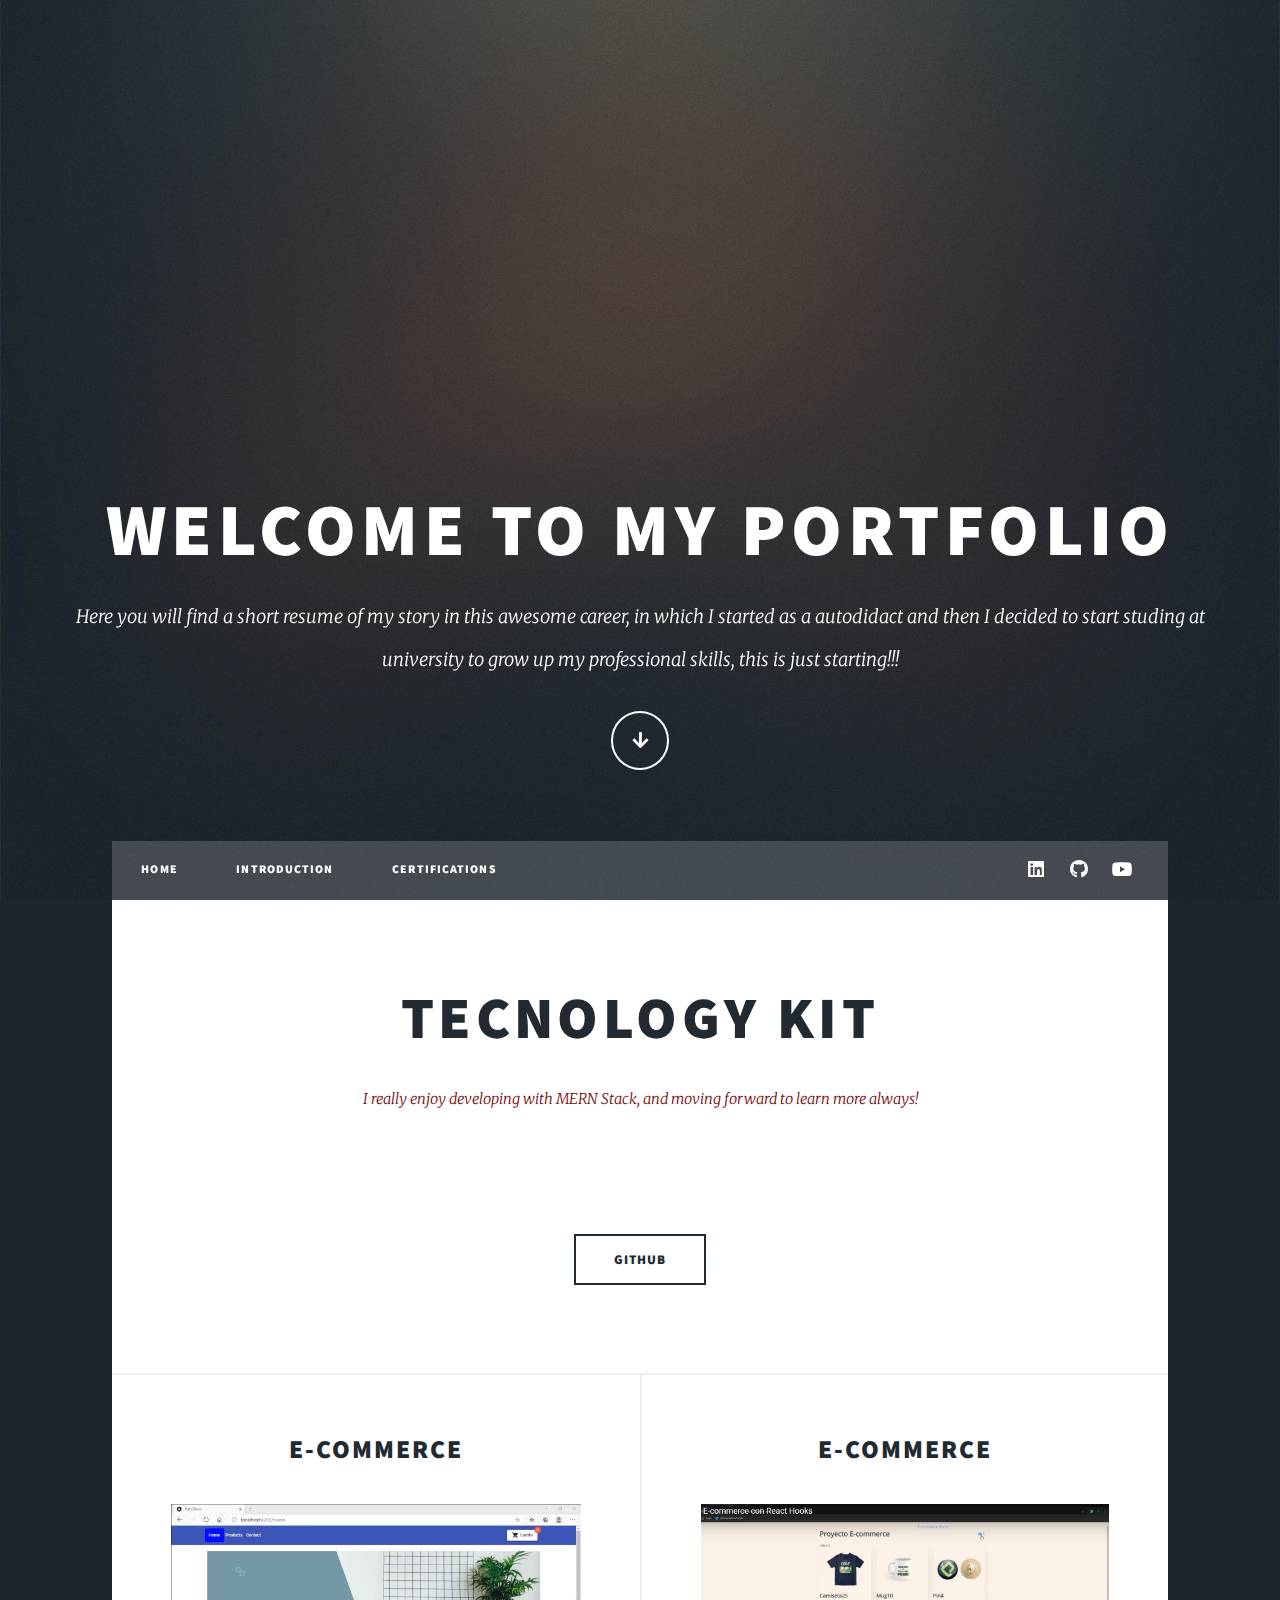
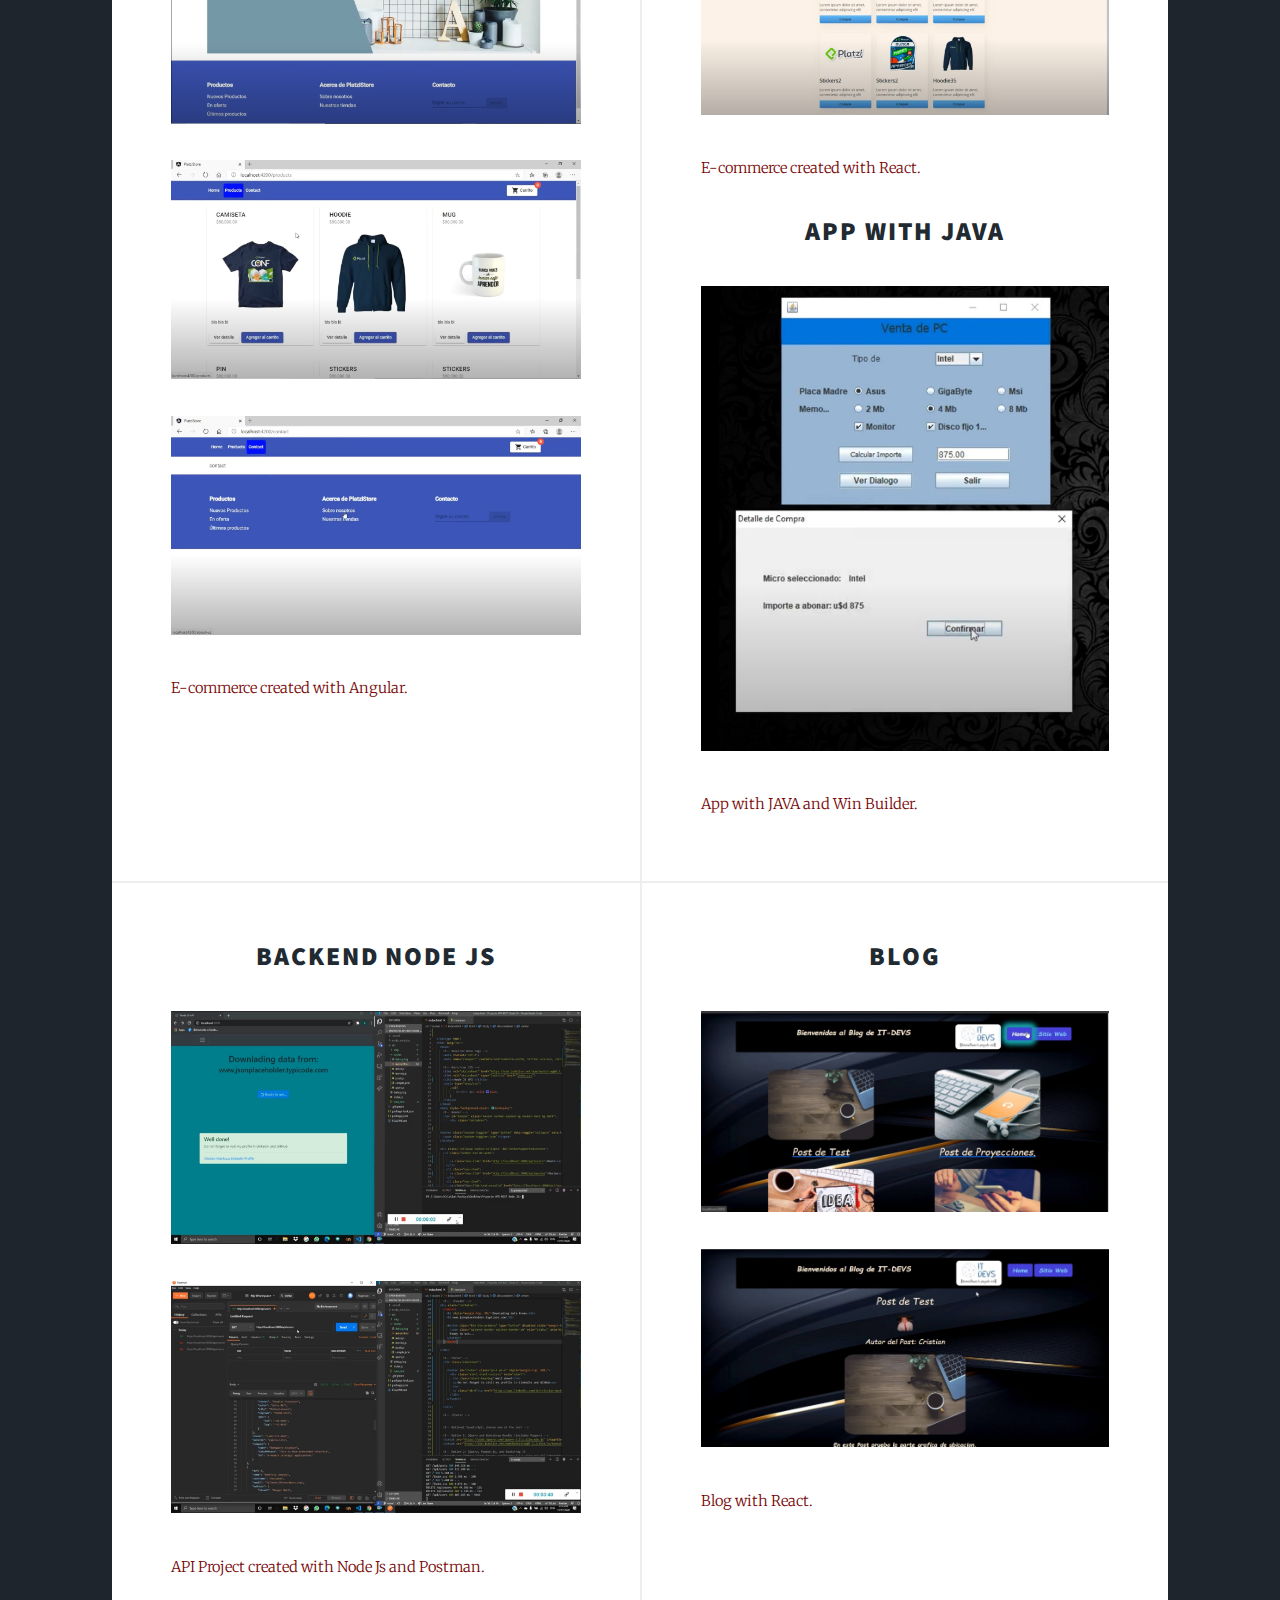
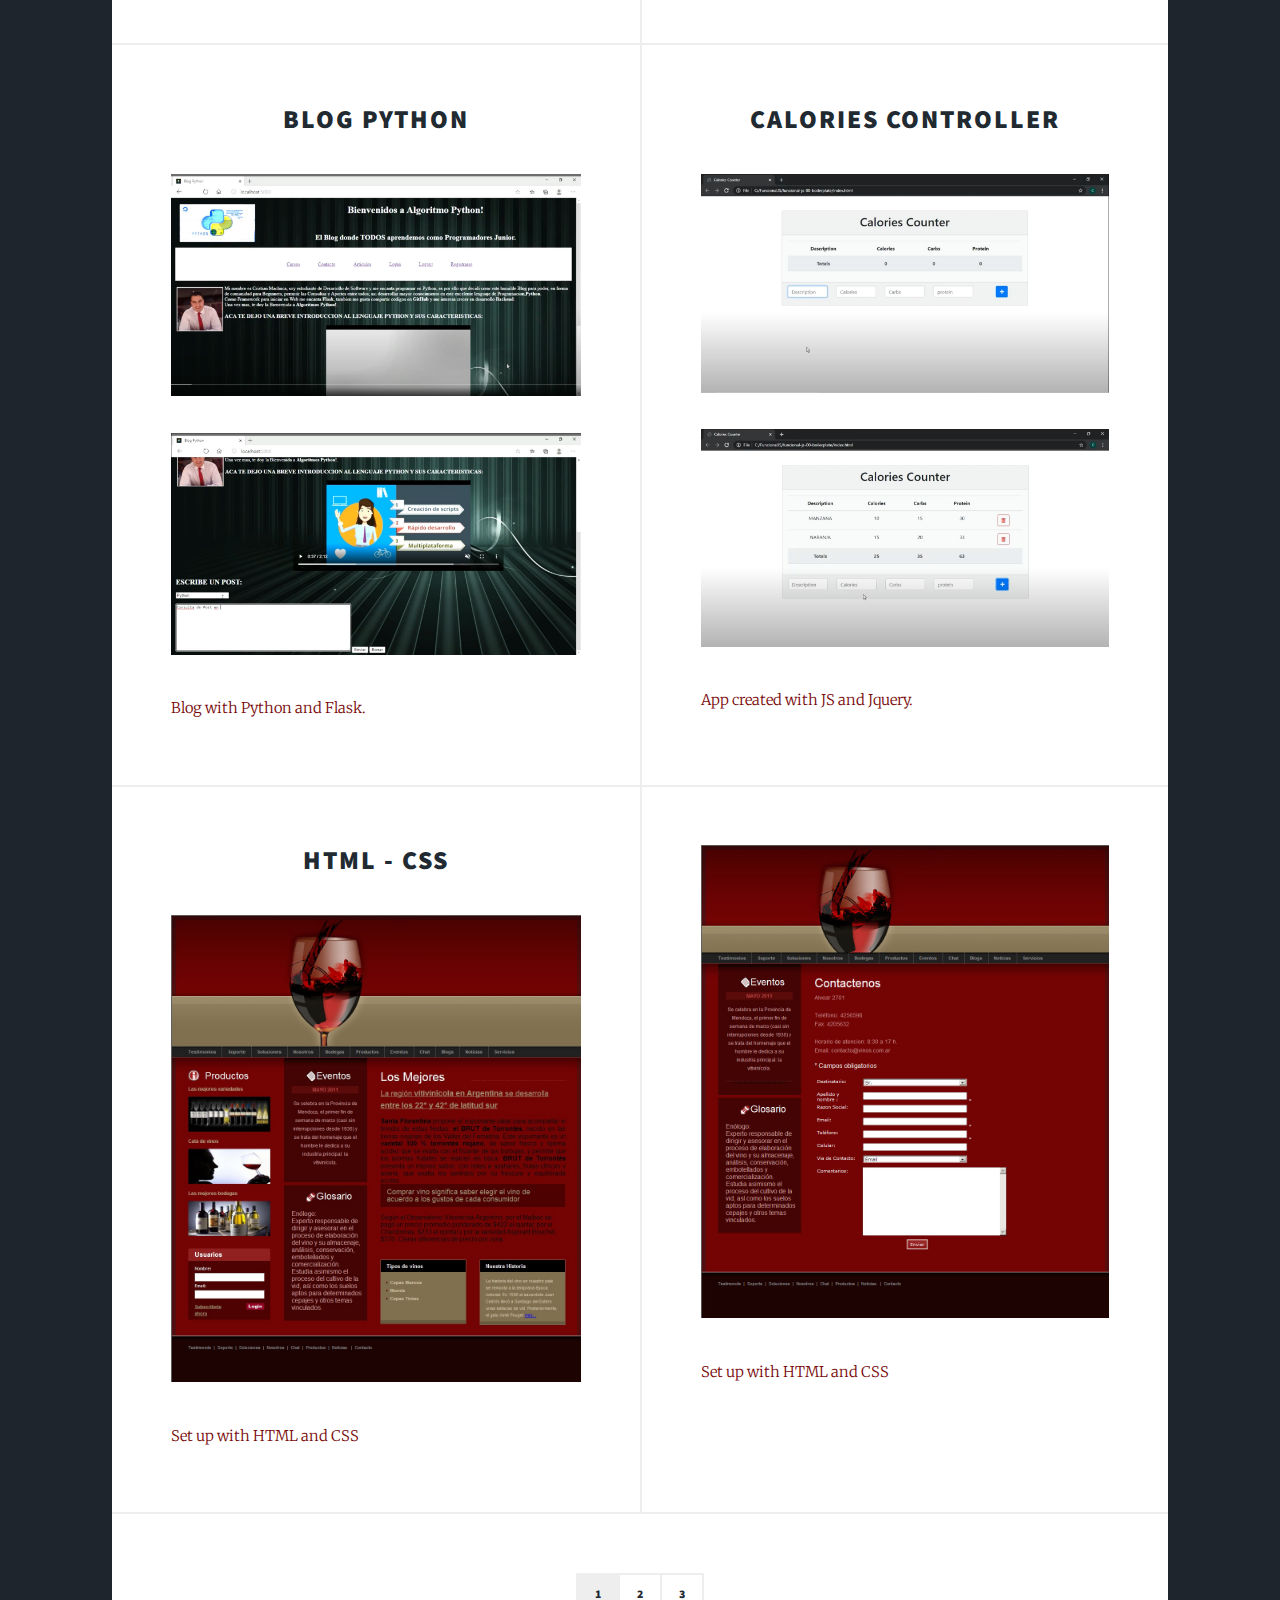
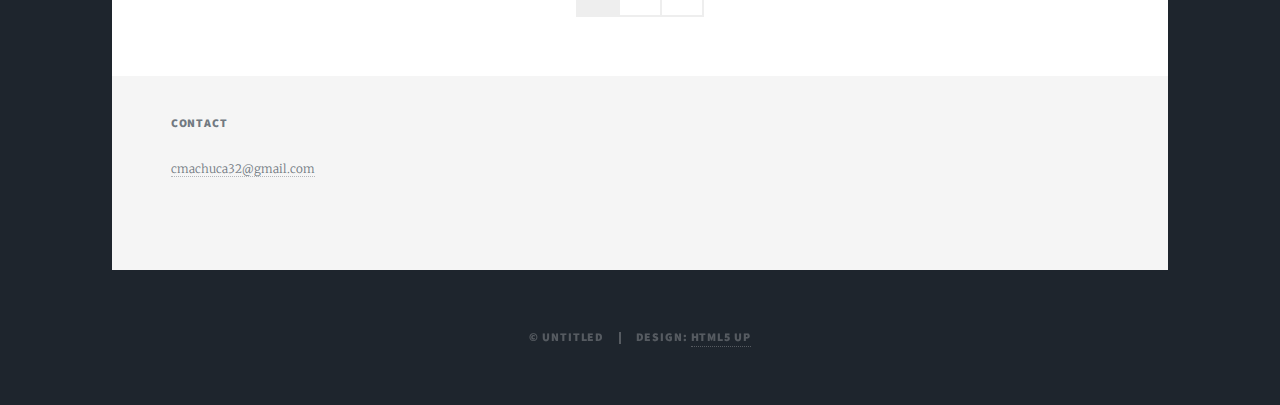
==== index.html @ 8113100e "Ready" ====
<!DOCTYPE HTML>
<!--
	Massively by HTML5 UP
	html5up.net | @ajlkn
	Free for personal and commercial use under the CCA 3.0 license (html5up.net/license)
-->
<html>
	<head>
		<title>Massively by HTML5 UP</title>
		<meta charset="utf-8" />
		<meta name="viewport" content="width=device-width, initial-scale=1, user-scalable=no" />
		<link rel="stylesheet" href="assets/css/main.css" />
		<noscript><link rel="stylesheet" href="assets/css/noscript.css" /></noscript>
	</head>
	<body class="is-preload">

		<!-- Wrapper -->
			<div id="wrapper" class="fade-in">

				<!-- Intro -->
					<div id="intro">
						<h1>Welcome to my Portfolio<br />
						</h1>
						<p>Here you will find a short resume of my story in this awesome career, in which I started as a autodidact and then I decided to start studing at university to grow 
							up my professional skills, this is just starting!!! </p>
						<ul class="actions">
							<li><a href="#header" class="button icon solid solo fa-arrow-down scrolly">Continue</a></li>
						</ul>
					</div>

				<!-- Header -->
					<header id="header">
						<a href="#footer" class="logo">Contact me</a>
					</header>

				<!-- Nav -->
					<nav id="nav">
						<ul class="links">
							<li><a href="index.html">Home</a></li>
							<li><a href="generic.html">Introduction</a></li>
							<li><a href="certifications.html">Certifications</a></li>
							
						</ul>
						<ul class="icons">
							<li><a href="https://www.linkedin.com/in/cristian-machuca-8883a01b2/" target='_blank' class="icon brands fa-linkedin"><span class="label">Linkedin</span></a></li>
							<li><a href="https://github.com/cristian1534" target='_blank' class="icon brands fa-github"><span class="label">GitHub</span></a></li>
							<li><a href="https://www.youtube.com/channel/UCVODmr43Nj3sr3tSqeVk3iA" target='_blank' class="icon brands fa-youtube"><span class="label">Youtube</span></a></li>
	
						</ul>
					</nav>

				<!-- Main -->
					<div id="main">

						<!-- Featured Post -->
							<article class="post featured">
								<header class="major">
									
									<h2><a href="https://www.syntonize.com/stack-tecnologico-mas-popular/" target='_blank'>Tecnology kit</a><br />
									</a></h2>
									<p>I really enjoy developing with MERN Stack, and moving forward to 
										learn more always!
									</p>
								</header>
								<a href="#" class="image main"><img src="https://camo.githubusercontent.com/35bd2b6da3448a15428b635308274f71482d4a7a4f95c8ca4696eae62cf800ce/68747470733a2f2f692e696d6775722e636f6d2f573974747a47452e706e67" alt="" /></a>
								<ul class="actions special">
									<li><a href="https://github.com/cristian1534" target='_blank' class="button large">GitHub</a></li>
								</ul>
							</article>

						<!-- Posts -->
							<section class="posts">
								<article>
									<header>
									
										<h2><a href="#">E-commerce<br />
										</a></h2>
									</header>
									<a href="#" class="image fit"><img src="images/ecommerce1.jpg" alt="" /></a>
									<a href="#" class="image fit"><img src="images/ecommerce2.jpg" alt="" /></a>
									<a href="#" class="image fit"><img src="images/ecommerce3.jpg" alt="" /></a>
									<p>E-commerce created with Angular.</p>
									
								</article>
								<article>
									<header>
										
										<h2><a href="#">E-commerce<br />
										</a></h2>
									</header>
									<a href="#" class="image fit"><img src="images/react.jpg" alt="" /></a>
									<p>E-commerce created with React.</p>
									
									<header>
										
										<h2><a href="#">App with JAVA<br />
										</a></h2>
									</header>
									<a href="#" class="image fit"><img src="images/ventaPc.jpg" alt="" /></a>
									<p>App with JAVA and Win Builder.</p>
									
								</article>
								
								
							</section>
							<section class="posts"> 
								<article>
									<header>
										
										<h2><a href="#">Backend Node JS<br />
										</a></h2>
									</header>
									<a href="#" class="image fit"><img src="images/api1.jpg" alt="" /></a>
									<a href="#" class="image fit"><img src="images/api2.jpg" alt="" /></a>
									<p>API Project created with Node Js and Postman.</p>
									
								</article>

								<article>
									<header>
										
										<h2><a href="#">Blog<br />
										</a></h2>
									</header>
									<a href="#" class="image fit"><img src="images/BlogIT.jpg" alt="" /></a>
									<a href="#" class="image fit"><img src="images/BlogIT2.jpg" alt="" /></a>
									<p>Blog with React.</p>
									
								</article>

							</section>
							<section class="posts">

								<article>
									<header>
										
										<h2><a href="#">Blog Python<br />
										</a></h2>
									</header>
									<a href="#" class="image fit"><img src="images/python1.jpg" alt="" /></a>
									<a href="#" class="image fit"><img src="images/python6.jpg" alt="" /></a>
									<p>Blog with Python and Flask.</p>
									
								</article>
								<article>
									<header>
										
										<h2><a href="#">Calories controller<br />
										</a></h2>
									</header>
									<a href="#" class="image fit"><img src="images/counter.jpg" alt="" /></a>
									<a href="#" class="image fit"><img src="images/counter2.jpg" alt="" /></a>
									<p>App created with JS and Jquery.</p>
									
								</article>


							</section>
							<section class="posts">
								<article>
									<header>
										
										<h2><a href="#">HTML - CSS<br />
										</a></h2>
									</header>
									<a href="#" class="image fit"><img src="images/index.jpg" alt="" /></a>
									<p>Set up with HTML and CSS</p>
									
								</article>
								<article>
									<a href="#" class="image fit"><img src="images/contact.jpg" alt="" /></a>
									<p>Set up with HTML and CSS</p>
								</article>


							</section>

						<!-- Footer -->
							<footer>
								<div class="pagination">
									<!--<a href="#" class="previous">Prev</a>-->
									<a href="index.html" class="page active">1</a>
									<a href="generic.html" class="page">2</a>
									<a href="certifications.html" class="page">3</a>								
								</div>
							</footer>

					</div>

				<!-- Footer -->
					<footer id="footer">
						
						<section class="split contact">
							<section class="alt">
								
							<section>
								<h3>Contact</h3>
								<p><a href="mailto:cmachuca@gmail.com">cmachuca32@gmail.com</a></p>
							</section>
						</section>
					</footer>

				<!-- Copyright -->
					<div id="copyright">
						<ul><li>&copy; Untitled</li><li>Design: <a href="https://html5up.net">HTML5 UP</a></li></ul>
					</div>

			</div>

		<!-- Scripts -->
			<script src="assets/js/jquery.min.js"></script>
			<script src="assets/js/jquery.scrollex.min.js"></script>
			<script src="assets/js/jquery.scrolly.min.js"></script>
			<script src="assets/js/browser.min.js"></script>
			<script src="assets/js/breakpoints.min.js"></script>
			<script src="assets/js/util.js"></script>
			<script src="assets/js/main.js"></script>

	</body>
</html>
---- assets/css/main.css ----
@import url(fontawesome-all.min.css);
@import url("https://fonts.googleapis.com/css?family=Merriweather:300,700,300italic,700italic|Source+Sans+Pro:900");

/*
	Massively by HTML5 UP
	html5up.net | @ajlkn
	Free for personal and commercial use under the CCA 3.0 license (html5up.net/license)
*/

html, body, div, span, applet, object,
iframe, h1, h2, h3, h4, h5, h6, p, blockquote,
pre, a, abbr, acronym, address, big, cite,
code, del, dfn, em, img, ins, kbd, q, s, samp,
small, strike, strong, sub, sup, tt, var, b,
u, i, center, dl, dt, dd, ol, ul, li, fieldset,
form, label, legend, table, caption, tbody,
tfoot, thead, tr, th, td, article, aside,
canvas, details, embed, figure, figcaption,
footer, header, hgroup, menu, nav, output, ruby,
section, summary, time, mark, audio, video {
	margin: 0;
	padding: 0;
	border: 0;
	font-size: 100%;
	font: inherit;
	vertical-align: baseline;}

article, aside, details, figcaption, figure,
footer, header, hgroup, menu, nav, section {
	display: block;}

body {
	line-height: 1;
}

ol, ul {
	list-style: none;
}

blockquote, q {
	quotes: none;
}

	blockquote:before, blockquote:after, q:before, q:after {
		content: '';
		content: none;
	}

table {
	border-collapse: collapse;
	border-spacing: 0;
}

body {
	-webkit-text-size-adjust: none;
}

mark {
	background-color: transparent;
	color: inherit;
}

input::-moz-focus-inner {
	border: 0;
	padding: 0;
}

input, select, textarea {
	-moz-appearance: none;
	-webkit-appearance: none;
	-ms-appearance: none;
	appearance: none;
}

/* Basic */

	@-ms-viewport {
		width: device-width;
	}

	body {
		-ms-overflow-style: scrollbar;
	}

	@media screen and (max-width: 480px) {

		html, body {
			min-width: 320px;
		}

	}

	html {
		box-sizing: border-box;
	}

	*, *:before, *:after {
		box-sizing: inherit;
	}

	body {
		background-color: #1e252d;
	}

		body.is-preload *, body.is-preload *:before, body.is-preload *:after {
			-moz-animation: none !important;
			-webkit-animation: none !important;
			-ms-animation: none !important;
			animation: none !important;
			-moz-transition: none !important;
			-webkit-transition: none !important;
			-ms-transition: none !important;
			transition: none !important;
		}

/* Type */

	html {
		font-size: 16pt;
	}

		@media screen and (max-width: 1680px) {

			html {
				font-size: 12pt;
			}

		}

		@media screen and (max-width: 1280px) {

			html {
				font-size: 11pt;
			}

		}

		@media screen and (max-width: 360px) {

			html {
				font-size: 10pt;
			}

		}

	body {
		color: #770707;
	}

	body, input, select, textarea {
		font-family: "Merriweather", Georgia, serif;
		font-weight: 300;
		font-size: 1rem;
		line-height: 2.375;
	}

	a {
		-moz-transition: color 0.2s ease-in-out, background-color 0.2s ease-in-out, border-color 0.2s ease-in-out, box-shadow 0.2s ease-in-out;
		-webkit-transition: color 0.2s ease-in-out, background-color 0.2s ease-in-out, border-color 0.2s ease-in-out, box-shadow 0.2s ease-in-out;
		-ms-transition: color 0.2s ease-in-out, background-color 0.2s ease-in-out, border-color 0.2s ease-in-out, box-shadow 0.2s ease-in-out;
		transition: color 0.2s ease-in-out, background-color 0.2s ease-in-out, border-color 0.2s ease-in-out, box-shadow 0.2s ease-in-out;
		border-bottom: dotted 1px;
		text-decoration: none;
	}

		a:hover {
			border-bottom-color: transparent;
		}

	strong, b {
		font-weight: 600;
	}

	em, i {
		font-style: italic;
	}

	p {
		text-align: justify;
		margin: 0 0 2rem 0;
	}

	h1, h2, h3, h4, h5, h6 {
		font-family: "Source Sans Pro", Helvetica, sans-serif;
		font-weight: 900;
		line-height: 1.5;
		letter-spacing: 0.075em;
		text-transform: uppercase;
		margin: 0 0 1rem 0;
	}

		h1 a, h2 a, h3 a, h4 a, h5 a, h6 a {
			border-bottom: 0;
			color: inherit;
			text-decoration: none;
		}

	h1 {
		font-size: 4rem;
		line-height: 1.1;
		margin: 0 0 2rem 0;
	}

	h2 {
		font-size: 1.75rem;
		line-height: 1.3;
		margin: 0 0 1.5rem 0;
	}

	h3 {
		font-size: 1.25rem;
		margin: 0 0 1.5rem 0;
	}

	h4 {
		font-size: 1rem;
	}

	h5 {
		font-size: 0.9rem;
	}

	h6 {
		font-size: 0.8rem;
	}

	sub {
		font-size: 0.8rem;
		position: relative;
		top: 0.5rem;
	}

	sup {
		font-size: 0.8rem;
		position: relative;
		top: -0.5rem;
	}

	blockquote {
		border-left: solid 4px;
		font-style: italic;
		margin: 0 0 2rem 0;
		padding: 0.5rem 0 0.5rem 2rem;
	}

	code {
		border: solid 2px;
		font-family: "Courier New", monospace;
		font-size: 0.9rem;
		margin: 0 0.25rem;
		padding: 0.25rem 0.65rem;
	}

	pre {
		-webkit-overflow-scrolling: touch;
		font-family: "Courier New", monospace;
		font-size: 0.9rem;
		margin: 0 0 2rem 0;
	}

		pre code {
			display: block;
			line-height: 1.75;
			padding: 1rem 1.5rem;
			overflow-x: auto;
		}

	hr {
		border: 0;
		border-bottom: solid 2px;
		margin: 3rem 0;
	}

		hr.major {
			margin: 5rem 0;
		}

	.align-left {
		text-align: left;
	}

	.align-center {
		text-align: center;
	}

	.align-right {
		text-align: right;
	}

	input, select, textarea {
		color: #212931;
	}

	a {
		color: #212931;
		border-bottom-color: rgba(33, 41, 49, 0.5);
	}

		a:hover {
			border-bottom-color: transparent;
			color: #18bfef !important;
		}

	strong, b {
		color: #212931;
	}

	h1, h2, h3, h4, h5, h6 {
		color: #212931;
	}

	blockquote {
		border-left-color: #eeeeee;
	}

	code {
		background: rgba(220, 220, 220, 0.25);
		border-color: #eeeeee;
	}

	hr {
		border-bottom-color: #eeeeee;
	}

/* Row */

	.row {
		display: flex;
		flex-wrap: wrap;
		box-sizing: border-box;
		align-items: stretch;
	}

		.row > * {
			box-sizing: border-box;
		}

		.row.gtr-uniform > * > :last-child {
			margin-bottom: 0;
		}

		.row.aln-left {
			justify-content: flex-start;
		}

		.row.aln-center {
			justify-content: center;
		}

		.row.aln-right {
			justify-content: flex-end;
		}

		.row.aln-top {
			align-items: flex-start;
		}

		.row.aln-middle {
			align-items: center;
		}

		.row.aln-bottom {
			align-items: flex-end;
		}

		.row > .imp {
			order: -1;
		}

		.row > .col-1 {
			width: 8.33333%;
		}

		.row > .off-1 {
			margin-left: 8.33333%;
		}

		.row > .col-2 {
			width: 16.66667%;
		}

		.row > .off-2 {
			margin-left: 16.66667%;
		}

		.row > .col-3 {
			width: 25%;
		}

		.row > .off-3 {
			margin-left: 25%;
		}

		.row > .col-4 {
			width: 33.33333%;
		}

		.row > .off-4 {
			margin-left: 33.33333%;
		}

		.row > .col-5 {
			width: 41.66667%;
		}

		.row > .off-5 {
			margin-left: 41.66667%;
		}

		.row > .col-6 {
			width: 50%;
		}

		.row > .off-6 {
			margin-left: 50%;
		}

		.row > .col-7 {
			width: 58.33333%;
		}

		.row > .off-7 {
			margin-left: 58.33333%;
		}

		.row > .col-8 {
			width: 66.66667%;
		}

		.row > .off-8 {
			margin-left: 66.66667%;
		}

		.row > .col-9 {
			width: 75%;
		}

		.row > .off-9 {
			margin-left: 75%;
		}

		.row > .col-10 {
			width: 83.33333%;
		}

		.row > .off-10 {
			margin-left: 83.33333%;
		}

		.row > .col-11 {
			width: 91.66667%;
		}

		.row > .off-11 {
			margin-left: 91.66667%;
		}

		.row > .col-12 {
			width: 100%;
		}

		.row > .off-12 {
			margin-left: 100%;
		}

		.row.gtr-0 {
			margin-top: 0;
			margin-left: 0rem;
		}

			.row.gtr-0 > * {
				padding: 0 0 0 0rem;
			}

			.row.gtr-0.gtr-uniform {
				margin-top: 0rem;
			}

				.row.gtr-0.gtr-uniform > * {
					padding-top: 0rem;
				}

		.row.gtr-25 {
			margin-top: 0;
			margin-left: -0.375rem;
		}

			.row.gtr-25 > * {
				padding: 0 0 0 0.375rem;
			}

			.row.gtr-25.gtr-uniform {
				margin-top: -0.375rem;
			}

				.row.gtr-25.gtr-uniform > * {
					padding-top: 0.375rem;
				}

		.row.gtr-50 {
			margin-top: 0;
			margin-left: -0.75rem;
		}

			.row.gtr-50 > * {
				padding: 0 0 0 0.75rem;
			}

			.row.gtr-50.gtr-uniform {
				margin-top: -0.75rem;
			}

				.row.gtr-50.gtr-uniform > * {
					padding-top: 0.75rem;
				}

		.row {
			margin-top: 0;
			margin-left: -1.5rem;
		}

			.row > * {
				padding: 0 0 0 1.5rem;
			}

			.row.gtr-uniform {
				margin-top: -1.5rem;
			}

				.row.gtr-uniform > * {
					padding-top: 1.5rem;
				}

		.row.gtr-150 {
			margin-top: 0;
			margin-left: -2.25rem;
		}

			.row.gtr-150 > * {
				padding: 0 0 0 2.25rem;
			}

			.row.gtr-150.gtr-uniform {
				margin-top: -2.25rem;
			}

				.row.gtr-150.gtr-uniform > * {
					padding-top: 2.25rem;
				}

		.row.gtr-200 {
			margin-top: 0;
			margin-left: -3rem;
		}

			.row.gtr-200 > * {
				padding: 0 0 0 3rem;
			}

			.row.gtr-200.gtr-uniform {
				margin-top: -3rem;
			}

				.row.gtr-200.gtr-uniform > * {
					padding-top: 3rem;
				}

		@media screen and (max-width: 1680px) {

			.row {
				display: flex;
				flex-wrap: wrap;
				box-sizing: border-box;
				align-items: stretch;
			}

				.row > * {
					box-sizing: border-box;
				}

				.row.gtr-uniform > * > :last-child {
					margin-bottom: 0;
				}

				.row.aln-left {
					justify-content: flex-start;
				}

				.row.aln-center {
					justify-content: center;
				}

				.row.aln-right {
					justify-content: flex-end;
				}

				.row.aln-top {
					align-items: flex-start;
				}

				.row.aln-middle {
					align-items: center;
				}

				.row.aln-bottom {
					align-items: flex-end;
				}

				.row > .imp-xlarge {
					order: -1;
				}

				.row > .col-1-xlarge {
					width: 8.33333%;
				}

				.row > .off-1-xlarge {
					margin-left: 8.33333%;
				}

				.row > .col-2-xlarge {
					width: 16.66667%;
				}

				.row > .off-2-xlarge {
					margin-left: 16.66667%;
				}

				.row > .col-3-xlarge {
					width: 25%;
				}

				.row > .off-3-xlarge {
					margin-left: 25%;
				}

				.row > .col-4-xlarge {
					width: 33.33333%;
				}

				.row > .off-4-xlarge {
					margin-left: 33.33333%;
				}

				.row > .col-5-xlarge {
					width: 41.66667%;
				}

				.row > .off-5-xlarge {
					margin-left: 41.66667%;
				}

				.row > .col-6-xlarge {
					width: 50%;
				}

				.row > .off-6-xlarge {
					margin-left: 50%;
				}

				.row > .col-7-xlarge {
					width: 58.33333%;
				}

				.row > .off-7-xlarge {
					margin-left: 58.33333%;
				}

				.row > .col-8-xlarge {
					width: 66.66667%;
				}

				.row > .off-8-xlarge {
					margin-left: 66.66667%;
				}

				.row > .col-9-xlarge {
					width: 75%;
				}

				.row > .off-9-xlarge {
					margin-left: 75%;
				}

				.row > .col-10-xlarge {
					width: 83.33333%;
				}

				.row > .off-10-xlarge {
					margin-left: 83.33333%;
				}

				.row > .col-11-xlarge {
					width: 91.66667%;
				}

				.row > .off-11-xlarge {
					margin-left: 91.66667%;
				}

				.row > .col-12-xlarge {
					width: 100%;
				}

				.row > .off-12-xlarge {
					margin-left: 100%;
				}

				.row.gtr-0 {
					margin-top: 0;
					margin-left: 0rem;
				}

					.row.gtr-0 > * {
						padding: 0 0 0 0rem;
					}

					.row.gtr-0.gtr-uniform {
						margin-top: 0rem;
					}

						.row.gtr-0.gtr-uniform > * {
							padding-top: 0rem;
						}

				.row.gtr-25 {
					margin-top: 0;
					margin-left: -0.375rem;
				}

					.row.gtr-25 > * {
						padding: 0 0 0 0.375rem;
					}

					.row.gtr-25.gtr-uniform {
						margin-top: -0.375rem;
					}

						.row.gtr-25.gtr-uniform > * {
							padding-top: 0.375rem;
						}

				.row.gtr-50 {
					margin-top: 0;
					margin-left: -0.75rem;
				}

					.row.gtr-50 > * {
						padding: 0 0 0 0.75rem;
					}

					.row.gtr-50.gtr-uniform {
						margin-top: -0.75rem;
					}

						.row.gtr-50.gtr-uniform > * {
							padding-top: 0.75rem;
						}

				.row {
					margin-top: 0;
					margin-left: -1.5rem;
				}

					.row > * {
						padding: 0 0 0 1.5rem;
					}

					.row.gtr-uniform {
						margin-top: -1.5rem;
					}

						.row.gtr-uniform > * {
							padding-top: 1.5rem;
						}

				.row.gtr-150 {
					margin-top: 0;
					margin-left: -2.25rem;
				}

					.row.gtr-150 > * {
						padding: 0 0 0 2.25rem;
					}

					.row.gtr-150.gtr-uniform {
						margin-top: -2.25rem;
					}

						.row.gtr-150.gtr-uniform > * {
							padding-top: 2.25rem;
						}

				.row.gtr-200 {
					margin-top: 0;
					margin-left: -3rem;
				}

					.row.gtr-200 > * {
						padding: 0 0 0 3rem;
					}

					.row.gtr-200.gtr-uniform {
						margin-top: -3rem;
					}

						.row.gtr-200.gtr-uniform > * {
							padding-top: 3rem;
						}

		}

		@media screen and (max-width: 1280px) {

			.row {
				display: flex;
				flex-wrap: wrap;
				box-sizing: border-box;
				align-items: stretch;
			}

				.row > * {
					box-sizing: border-box;
				}

				.row.gtr-uniform > * > :last-child {
					margin-bottom: 0;
				}

				.row.aln-left {
					justify-content: flex-start;
				}

				.row.aln-center {
					justify-content: center;
				}

				.row.aln-right {
					justify-content: flex-end;
				}

				.row.aln-top {
					align-items: flex-start;
				}

				.row.aln-middle {
					align-items: center;
				}

				.row.aln-bottom {
					align-items: flex-end;
				}

				.row > .imp-large {
					order: -1;
				}

				.row > .col-1-large {
					width: 8.33333%;
				}

				.row > .off-1-large {
					margin-left: 8.33333%;
				}

				.row > .col-2-large {
					width: 16.66667%;
				}

				.row > .off-2-large {
					margin-left: 16.66667%;
				}

				.row > .col-3-large {
					width: 25%;
				}

				.row > .off-3-large {
					margin-left: 25%;
				}

				.row > .col-4-large {
					width: 33.33333%;
				}

				.row > .off-4-large {
					margin-left: 33.33333%;
				}

				.row > .col-5-large {
					width: 41.66667%;
				}

				.row > .off-5-large {
					margin-left: 41.66667%;
				}

				.row > .col-6-large {
					width: 50%;
				}

				.row > .off-6-large {
					margin-left: 50%;
				}

				.row > .col-7-large {
					width: 58.33333%;
				}

				.row > .off-7-large {
					margin-left: 58.33333%;
				}

				.row > .col-8-large {
					width: 66.66667%;
				}

				.row > .off-8-large {
					margin-left: 66.66667%;
				}

				.row > .col-9-large {
					width: 75%;
				}

				.row > .off-9-large {
					margin-left: 75%;
				}

				.row > .col-10-large {
					width: 83.33333%;
				}

				.row > .off-10-large {
					margin-left: 83.33333%;
				}

				.row > .col-11-large {
					width: 91.66667%;
				}

				.row > .off-11-large {
					margin-left: 91.66667%;
				}

				.row > .col-12-large {
					width: 100%;
				}

				.row > .off-12-large {
					margin-left: 100%;
				}

				.row.gtr-0 {
					margin-top: 0;
					margin-left: 0rem;
				}

					.row.gtr-0 > * {
						padding: 0 0 0 0rem;
					}

					.row.gtr-0.gtr-uniform {
						margin-top: 0rem;
					}

						.row.gtr-0.gtr-uniform > * {
							padding-top: 0rem;
						}

				.row.gtr-25 {
					margin-top: 0;
					margin-left: -0.375rem;
				}

					.row.gtr-25 > * {
						padding: 0 0 0 0.375rem;
					}

					.row.gtr-25.gtr-uniform {
						margin-top: -0.375rem;
					}

						.row.gtr-25.gtr-uniform > * {
							padding-top: 0.375rem;
						}

				.row.gtr-50 {
					margin-top: 0;
					margin-left: -0.75rem;
				}

					.row.gtr-50 > * {
						padding: 0 0 0 0.75rem;
					}

					.row.gtr-50.gtr-uniform {
						margin-top: -0.75rem;
					}

						.row.gtr-50.gtr-uniform > * {
							padding-top: 0.75rem;
						}

				.row {
					margin-top: 0;
					margin-left: -1.5rem;
				}

					.row > * {
						padding: 0 0 0 1.5rem;
					}

					.row.gtr-uniform {
						margin-top: -1.5rem;
					}

						.row.gtr-uniform > * {
							padding-top: 1.5rem;
						}

				.row.gtr-150 {
					margin-top: 0;
					margin-left: -2.25rem;
				}

					.row.gtr-150 > * {
						padding: 0 0 0 2.25rem;
					}

					.row.gtr-150.gtr-uniform {
						margin-top: -2.25rem;
					}

						.row.gtr-150.gtr-uniform > * {
							padding-top: 2.25rem;
						}

				.row.gtr-200 {
					margin-top: 0;
					margin-left: -3rem;
				}

					.row.gtr-200 > * {
						padding: 0 0 0 3rem;
					}

					.row.gtr-200.gtr-uniform {
						margin-top: -3rem;
					}

						.row.gtr-200.gtr-uniform > * {
							padding-top: 3rem;
						}

		}

		@media screen and (max-width: 980px) {

			.row {
				display: flex;
				flex-wrap: wrap;
				box-sizing: border-box;
				align-items: stretch;
			}

				.row > * {
					box-sizing: border-box;
				}

				.row.gtr-uniform > * > :last-child {
					margin-bottom: 0;
				}

				.row.aln-left {
					justify-content: flex-start;
				}

				.row.aln-center {
					justify-content: center;
				}

				.row.aln-right {
					justify-content: flex-end;
				}

				.row.aln-top {
					align-items: flex-start;
				}

				.row.aln-middle {
					align-items: center;
				}

				.row.aln-bottom {
					align-items: flex-end;
				}

				.row > .imp-medium {
					order: -1;
				}

				.row > .col-1-medium {
					width: 8.33333%;
				}

				.row > .off-1-medium {
					margin-left: 8.33333%;
				}

				.row > .col-2-medium {
					width: 16.66667%;
				}

				.row > .off-2-medium {
					margin-left: 16.66667%;
				}

				.row > .col-3-medium {
					width: 25%;
				}

				.row > .off-3-medium {
					margin-left: 25%;
				}

				.row > .col-4-medium {
					width: 33.33333%;
				}

				.row > .off-4-medium {
					margin-left: 33.33333%;
				}

				.row > .col-5-medium {
					width: 41.66667%;
				}

				.row > .off-5-medium {
					margin-left: 41.66667%;
				}

				.row > .col-6-medium {
					width: 50%;
				}

				.row > .off-6-medium {
					margin-left: 50%;
				}

				.row > .col-7-medium {
					width: 58.33333%;
				}

				.row > .off-7-medium {
					margin-left: 58.33333%;
				}

				.row > .col-8-medium {
					width: 66.66667%;
				}

				.row > .off-8-medium {
					margin-left: 66.66667%;
				}

				.row > .col-9-medium {
					width: 75%;
				}

				.row > .off-9-medium {
					margin-left: 75%;
				}

				.row > .col-10-medium {
					width: 83.33333%;
				}

				.row > .off-10-medium {
					margin-left: 83.33333%;
				}

				.row > .col-11-medium {
					width: 91.66667%;
				}

				.row > .off-11-medium {
					margin-left: 91.66667%;
				}

				.row > .col-12-medium {
					width: 100%;
				}

				.row > .off-12-medium {
					margin-left: 100%;
				}

				.row.gtr-0 {
					margin-top: 0;
					margin-left: 0rem;
				}

					.row.gtr-0 > * {
						padding: 0 0 0 0rem;
					}

					.row.gtr-0.gtr-uniform {
						margin-top: 0rem;
					}

						.row.gtr-0.gtr-uniform > * {
							padding-top: 0rem;
						}

				.row.gtr-25 {
					margin-top: 0;
					margin-left: -0.375rem;
				}

					.row.gtr-25 > * {
						padding: 0 0 0 0.375rem;
					}

					.row.gtr-25.gtr-uniform {
						margin-top: -0.375rem;
					}

						.row.gtr-25.gtr-uniform > * {
							padding-top: 0.375rem;
						}

				.row.gtr-50 {
					margin-top: 0;
					margin-left: -0.75rem;
				}

					.row.gtr-50 > * {
						padding: 0 0 0 0.75rem;
					}

					.row.gtr-50.gtr-uniform {
						margin-top: -0.75rem;
					}

						.row.gtr-50.gtr-uniform > * {
							padding-top: 0.75rem;
						}

				.row {
					margin-top: 0;
					margin-left: -1.5rem;
				}

					.row > * {
						padding: 0 0 0 1.5rem;
					}

					.row.gtr-uniform {
						margin-top: -1.5rem;
					}

						.row.gtr-uniform > * {
							padding-top: 1.5rem;
						}

				.row.gtr-150 {
					margin-top: 0;
					margin-left: -2.25rem;
				}

					.row.gtr-150 > * {
						padding: 0 0 0 2.25rem;
					}

					.row.gtr-150.gtr-uniform {
						margin-top: -2.25rem;
					}

						.row.gtr-150.gtr-uniform > * {
							padding-top: 2.25rem;
						}

				.row.gtr-200 {
					margin-top: 0;
					margin-left: -3rem;
				}

					.row.gtr-200 > * {
						padding: 0 0 0 3rem;
					}

					.row.gtr-200.gtr-uniform {
						margin-top: -3rem;
					}

						.row.gtr-200.gtr-uniform > * {
							padding-top: 3rem;
						}

		}

		@media screen and (max-width: 736px) {

			.row {
				display: flex;
				flex-wrap: wrap;
				box-sizing: border-box;
				align-items: stretch;
			}

				.row > * {
					box-sizing: border-box;
				}

				.row.gtr-uniform > * > :last-child {
					margin-bottom: 0;
				}

				.row.aln-left {
					justify-content: flex-start;
				}

				.row.aln-center {
					justify-content: center;
				}

				.row.aln-right {
					justify-content: flex-end;
				}

				.row.aln-top {
					align-items: flex-start;
				}

				.row.aln-middle {
					align-items: center;
				}

				.row.aln-bottom {
					align-items: flex-end;
				}

				.row > .imp-small {
					order: -1;
				}

				.row > .col-1-small {
					width: 8.33333%;
				}

				.row > .off-1-small {
					margin-left: 8.33333%;
				}

				.row > .col-2-small {
					width: 16.66667%;
				}

				.row > .off-2-small {
					margin-left: 16.66667%;
				}

				.row > .col-3-small {
					width: 25%;
				}

				.row > .off-3-small {
					margin-left: 25%;
				}

				.row > .col-4-small {
					width: 33.33333%;
				}

				.row > .off-4-small {
					margin-left: 33.33333%;
				}

				.row > .col-5-small {
					width: 41.66667%;
				}

				.row > .off-5-small {
					margin-left: 41.66667%;
				}

				.row > .col-6-small {
					width: 50%;
				}

				.row > .off-6-small {
					margin-left: 50%;
				}

				.row > .col-7-small {
					width: 58.33333%;
				}

				.row > .off-7-small {
					margin-left: 58.33333%;
				}

				.row > .col-8-small {
					width: 66.66667%;
				}

				.row > .off-8-small {
					margin-left: 66.66667%;
				}

				.row > .col-9-small {
					width: 75%;
				}

				.row > .off-9-small {
					margin-left: 75%;
				}

				.row > .col-10-small {
					width: 83.33333%;
				}

				.row > .off-10-small {
					margin-left: 83.33333%;
				}

				.row > .col-11-small {
					width: 91.66667%;
				}

				.row > .off-11-small {
					margin-left: 91.66667%;
				}

				.row > .col-12-small {
					width: 100%;
				}

				.row > .off-12-small {
					margin-left: 100%;
				}

				.row.gtr-0 {
					margin-top: 0;
					margin-left: 0rem;
				}

					.row.gtr-0 > * {
						padding: 0 0 0 0rem;
					}

					.row.gtr-0.gtr-uniform {
						margin-top: 0rem;
					}

						.row.gtr-0.gtr-uniform > * {
							padding-top: 0rem;
						}

				.row.gtr-25 {
					margin-top: 0;
					margin-left: -0.375rem;
				}

					.row.gtr-25 > * {
						padding: 0 0 0 0.375rem;
					}

					.row.gtr-25.gtr-uniform {
						margin-top: -0.375rem;
					}

						.row.gtr-25.gtr-uniform > * {
							padding-top: 0.375rem;
						}

				.row.gtr-50 {
					margin-top: 0;
					margin-left: -0.75rem;
				}

					.row.gtr-50 > * {
						padding: 0 0 0 0.75rem;
					}

					.row.gtr-50.gtr-uniform {
						margin-top: -0.75rem;
					}

						.row.gtr-50.gtr-uniform > * {
							padding-top: 0.75rem;
						}

				.row {
					margin-top: 0;
					margin-left: -1.5rem;
				}

					.row > * {
						padding: 0 0 0 1.5rem;
					}

					.row.gtr-uniform {
						margin-top: -1.5rem;
					}

						.row.gtr-uniform > * {
							padding-top: 1.5rem;
						}

				.row.gtr-150 {
					margin-top: 0;
					margin-left: -2.25rem;
				}

					.row.gtr-150 > * {
						padding: 0 0 0 2.25rem;
					}

					.row.gtr-150.gtr-uniform {
						margin-top: -2.25rem;
					}

						.row.gtr-150.gtr-uniform > * {
							padding-top: 2.25rem;
						}

				.row.gtr-200 {
					margin-top: 0;
					margin-left: -3rem;
				}

					.row.gtr-200 > * {
						padding: 0 0 0 3rem;
					}

					.row.gtr-200.gtr-uniform {
						margin-top: -3rem;
					}

						.row.gtr-200.gtr-uniform > * {
							padding-top: 3rem;
						}

		}

		@media screen and (max-width: 480px) {

			.row {
				display: flex;
				flex-wrap: wrap;
				box-sizing: border-box;
				align-items: stretch;
			}

				.row > * {
					box-sizing: border-box;
				}

				.row.gtr-uniform > * > :last-child {
					margin-bottom: 0;
				}

				.row.aln-left {
					justify-content: flex-start;
				}

				.row.aln-center {
					justify-content: center;
				}

				.row.aln-right {
					justify-content: flex-end;
				}

				.row.aln-top {
					align-items: flex-start;
				}

				.row.aln-middle {
					align-items: center;
				}

				.row.aln-bottom {
					align-items: flex-end;
				}

				.row > .imp-xsmall {
					order: -1;
				}

				.row > .col-1-xsmall {
					width: 8.33333%;
				}

				.row > .off-1-xsmall {
					margin-left: 8.33333%;
				}

				.row > .col-2-xsmall {
					width: 16.66667%;
				}

				.row > .off-2-xsmall {
					margin-left: 16.66667%;
				}

				.row > .col-3-xsmall {
					width: 25%;
				}

				.row > .off-3-xsmall {
					margin-left: 25%;
				}

				.row > .col-4-xsmall {
					width: 33.33333%;
				}

				.row > .off-4-xsmall {
					margin-left: 33.33333%;
				}

				.row > .col-5-xsmall {
					width: 41.66667%;
				}

				.row > .off-5-xsmall {
					margin-left: 41.66667%;
				}

				.row > .col-6-xsmall {
					width: 50%;
				}

				.row > .off-6-xsmall {
					margin-left: 50%;
				}

				.row > .col-7-xsmall {
					width: 58.33333%;
				}

				.row > .off-7-xsmall {
					margin-left: 58.33333%;
				}

				.row > .col-8-xsmall {
					width: 66.66667%;
				}

				.row > .off-8-xsmall {
					margin-left: 66.66667%;
				}

				.row > .col-9-xsmall {
					width: 75%;
				}

				.row > .off-9-xsmall {
					margin-left: 75%;
				}

				.row > .col-10-xsmall {
					width: 83.33333%;
				}

				.row > .off-10-xsmall {
					margin-left: 83.33333%;
				}

				.row > .col-11-xsmall {
					width: 91.66667%;
				}

				.row > .off-11-xsmall {
					margin-left: 91.66667%;
				}

				.row > .col-12-xsmall {
					width: 100%;
				}

				.row > .off-12-xsmall {
					margin-left: 100%;
				}

				.row.gtr-0 {
					margin-top: 0;
					margin-left: 0rem;
				}

					.row.gtr-0 > * {
						padding: 0 0 0 0rem;
					}

					.row.gtr-0.gtr-uniform {
						margin-top: 0rem;
					}

						.row.gtr-0.gtr-uniform > * {
							padding-top: 0rem;
						}

				.row.gtr-25 {
					margin-top: 0;
					margin-left: -0.375rem;
				}

					.row.gtr-25 > * {
						padding: 0 0 0 0.375rem;
					}

					.row.gtr-25.gtr-uniform {
						margin-top: -0.375rem;
					}

						.row.gtr-25.gtr-uniform > * {
							padding-top: 0.375rem;
						}

				.row.gtr-50 {
					margin-top: 0;
					margin-left: -0.75rem;
				}

					.row.gtr-50 > * {
						padding: 0 0 0 0.75rem;
					}

					.row.gtr-50.gtr-uniform {
						margin-top: -0.75rem;
					}

						.row.gtr-50.gtr-uniform > * {
							padding-top: 0.75rem;
						}

				.row {
					margin-top: 0;
					margin-left: -1.5rem;
				}

					.row > * {
						padding: 0 0 0 1.5rem;
					}

					.row.gtr-uniform {
						margin-top: -1.5rem;
					}

						.row.gtr-uniform > * {
							padding-top: 1.5rem;
						}

				.row.gtr-150 {
					margin-top: 0;
					margin-left: -2.25rem;
				}

					.row.gtr-150 > * {
						padding: 0 0 0 2.25rem;
					}

					.row.gtr-150.gtr-uniform {
						margin-top: -2.25rem;
					}

						.row.gtr-150.gtr-uniform > * {
							padding-top: 2.25rem;
						}

				.row.gtr-200 {
					margin-top: 0;
					margin-left: -3rem;
				}

					.row.gtr-200 > * {
						padding: 0 0 0 3rem;
					}

					.row.gtr-200.gtr-uniform {
						margin-top: -3rem;
					}

						.row.gtr-200.gtr-uniform > * {
							padding-top: 3rem;
						}

		}

		@media screen and (max-width: 360px) {

			.row {
				display: flex;
				flex-wrap: wrap;
				box-sizing: border-box;
				align-items: stretch;
			}

				.row > * {
					box-sizing: border-box;
				}

				.row.gtr-uniform > * > :last-child {
					margin-bottom: 0;
				}

				.row.aln-left {
					justify-content: flex-start;
				}

				.row.aln-center {
					justify-content: center;
				}

				.row.aln-right {
					justify-content: flex-end;
				}

				.row.aln-top {
					align-items: flex-start;
				}

				.row.aln-middle {
					align-items: center;
				}

				.row.aln-bottom {
					align-items: flex-end;
				}

				.row > .imp-xxsmall {
					order: -1;
				}

				.row > .col-1-xxsmall {
					width: 8.33333%;
				}

				.row > .off-1-xxsmall {
					margin-left: 8.33333%;
				}

				.row > .col-2-xxsmall {
					width: 16.66667%;
				}

				.row > .off-2-xxsmall {
					margin-left: 16.66667%;
				}

				.row > .col-3-xxsmall {
					width: 25%;
				}

				.row > .off-3-xxsmall {
					margin-left: 25%;
				}

				.row > .col-4-xxsmall {
					width: 33.33333%;
				}

				.row > .off-4-xxsmall {
					margin-left: 33.33333%;
				}

				.row > .col-5-xxsmall {
					width: 41.66667%;
				}

				.row > .off-5-xxsmall {
					margin-left: 41.66667%;
				}

				.row > .col-6-xxsmall {
					width: 50%;
				}

				.row > .off-6-xxsmall {
					margin-left: 50%;
				}

				.row > .col-7-xxsmall {
					width: 58.33333%;
				}

				.row > .off-7-xxsmall {
					margin-left: 58.33333%;
				}

				.row > .col-8-xxsmall {
					width: 66.66667%;
				}

				.row > .off-8-xxsmall {
					margin-left: 66.66667%;
				}

				.row > .col-9-xxsmall {
					width: 75%;
				}

				.row > .off-9-xxsmall {
					margin-left: 75%;
				}

				.row > .col-10-xxsmall {
					width: 83.33333%;
				}

				.row > .off-10-xxsmall {
					margin-left: 83.33333%;
				}

				.row > .col-11-xxsmall {
					width: 91.66667%;
				}

				.row > .off-11-xxsmall {
					margin-left: 91.66667%;
				}

				.row > .col-12-xxsmall {
					width: 100%;
				}

				.row > .off-12-xxsmall {
					margin-left: 100%;
				}

				.row.gtr-0 {
					margin-top: 0;
					margin-left: 0rem;
				}

					.row.gtr-0 > * {
						padding: 0 0 0 0rem;
					}

					.row.gtr-0.gtr-uniform {
						margin-top: 0rem;
					}

						.row.gtr-0.gtr-uniform > * {
							padding-top: 0rem;
						}

				.row.gtr-25 {
					margin-top: 0;
					margin-left: -0.375rem;
				}

					.row.gtr-25 > * {
						padding: 0 0 0 0.375rem;
					}

					.row.gtr-25.gtr-uniform {
						margin-top: -0.375rem;
					}

						.row.gtr-25.gtr-uniform > * {
							padding-top: 0.375rem;
						}

				.row.gtr-50 {
					margin-top: 0;
					margin-left: -0.75rem;
				}

					.row.gtr-50 > * {
						padding: 0 0 0 0.75rem;
					}

					.row.gtr-50.gtr-uniform {
						margin-top: -0.75rem;
					}

						.row.gtr-50.gtr-uniform > * {
							padding-top: 0.75rem;
						}

				.row {
					margin-top: 0;
					margin-left: -1.5rem;
				}

					.row > * {
						padding: 0 0 0 1.5rem;
					}

					.row.gtr-uniform {
						margin-top: -1.5rem;
					}

						.row.gtr-uniform > * {
							padding-top: 1.5rem;
						}

				.row.gtr-150 {
					margin-top: 0;
					margin-left: -2.25rem;
				}

					.row.gtr-150 > * {
						padding: 0 0 0 2.25rem;
					}

					.row.gtr-150.gtr-uniform {
						margin-top: -2.25rem;
					}

						.row.gtr-150.gtr-uniform > * {
							padding-top: 2.25rem;
						}

				.row.gtr-200 {
					margin-top: 0;
					margin-left: -3rem;
				}

					.row.gtr-200 > * {
						padding: 0 0 0 3rem;
					}

					.row.gtr-200.gtr-uniform {
						margin-top: -3rem;
					}

						.row.gtr-200.gtr-uniform > * {
							padding-top: 3rem;
						}

		}

/* Box */

	.box {
		border: solid 2px;
		margin-bottom: 2rem;
		padding: 1.5rem;
	}

		.box > :last-child,
		.box > :last-child > :last-child,
		.box > :last-child > :last-child > :last-child {
			margin-bottom: 0;
		}

		.box.alt {
			border: 0;
			border-radius: 0;
			padding: 0;
		}

	.box {
		border-color: #eeeeee;
	}

/* Button */

	input[type="submit"],
	input[type="reset"],
	input[type="button"],
	button,
	.button {
		-moz-appearance: none;
		-webkit-appearance: none;
		-ms-appearance: none;
		appearance: none;
		-moz-transition: background-color 0.2s ease-in-out, box-shadow 0.2s ease-in-out, color 0.2s ease-in-out;
		-webkit-transition: background-color 0.2s ease-in-out, box-shadow 0.2s ease-in-out, color 0.2s ease-in-out;
		-ms-transition: background-color 0.2s ease-in-out, box-shadow 0.2s ease-in-out, color 0.2s ease-in-out;
		transition: background-color 0.2s ease-in-out, box-shadow 0.2s ease-in-out, color 0.2s ease-in-out;
		border: 0;
		border-radius: 0;
		cursor: pointer;
		display: inline-block;
		font-family: "Source Sans Pro", Helvetica, sans-serif;
		font-size: 0.8rem;
		font-weight: 900;
		letter-spacing: 0.075em;
		height: 3rem;
		line-height: 3rem;
		padding: 0 2rem;
		text-align: center;
		text-decoration: none;
		text-transform: uppercase;
		white-space: nowrap;
	}

		input[type="submit"].icon:before,
		input[type="reset"].icon:before,
		input[type="button"].icon:before,
		button.icon:before,
		.button.icon:before {
			margin-right: 0.5rem;
		}

		input[type="submit"].icon.solo,
		input[type="reset"].icon.solo,
		input[type="button"].icon.solo,
		button.icon.solo,
		.button.icon.solo {
			position: relative;
			width: 4rem;
			height: 4rem;
			line-height: 4rem;
			border-radius: 4rem;
			text-indent: 4rem;
			overflow: hidden;
			padding: 0;
			white-space: nowrap;
		}

			input[type="submit"].icon.solo:before,
			input[type="reset"].icon.solo:before,
			input[type="button"].icon.solo:before,
			button.icon.solo:before,
			.button.icon.solo:before {
				position: absolute;
				display: block;
				top: 0;
				left: 0;
				width: inherit;
				height: inherit;
				line-height: inherit;
				font-size: 1.25rem;
				margin-right: 0;
				text-align: center;
				text-indent: 0;
			}

		input[type="submit"].fit,
		input[type="reset"].fit,
		input[type="button"].fit,
		button.fit,
		.button.fit {
			width: 100%;
		}

		input[type="submit"].small,
		input[type="reset"].small,
		input[type="button"].small,
		button.small,
		.button.small {
			font-size: 0.7rem;
			height: 2.5rem;
			line-height: 2.5rem;
			padding: 0 1.5rem;
		}

		input[type="submit"].large,
		input[type="reset"].large,
		input[type="button"].large,
		button.large,
		.button.large {
			font-size: 0.9rem;
			height: 3.5rem;
			line-height: 3.5rem;
			padding: 0 2.75rem;
		}

		@media screen and (max-width: 980px) {

			input[type="submit"],
			input[type="reset"],
			input[type="button"],
			button,
			.button {
				font-size: 0.9rem;
				height: 3.25rem;
				line-height: 3.25rem;
			}

				input[type="submit"].large,
				input[type="reset"].large,
				input[type="button"].large,
				button.large,
				.button.large {
					font-size: 1rem;
					height: 3.75rem;
					line-height: 3.75rem;
				}

		}

		input[type="submit"].disabled, input[type="submit"]:disabled,
		input[type="reset"].disabled,
		input[type="reset"]:disabled,
		input[type="button"].disabled,
		input[type="button"]:disabled,
		button.disabled,
		button:disabled,
		.button.disabled,
		.button:disabled {
			pointer-events: none;
			opacity: 0.25;
		}

	input[type="submit"],
	input[type="reset"],
	input[type="button"],
	button,
	.button {
		background-color: transparent;
		box-shadow: inset 0 0 0 2px #212931;
		color: #212931 !important;
	}

		input[type="submit"]:hover,
		input[type="reset"]:hover,
		input[type="button"]:hover,
		button:hover,
		.button:hover {
			box-shadow: inset 0 0 0 2px #18bfef;
			color: #18bfef !important;
		}

		input[type="submit"].primary,
		input[type="reset"].primary,
		input[type="button"].primary,
		button.primary,
		.button.primary {
			background-color: #212931;
			box-shadow: none;
			color: #ffffff !important;
		}

			input[type="submit"].primary:hover,
			input[type="reset"].primary:hover,
			input[type="button"].primary:hover,
			button.primary:hover,
			.button.primary:hover {
				background-color: #18bfef;
			}

/* Form */

	form {
		margin: 0 0 2rem 0;
	}

		form > :last-child {
			margin-bottom: 0;
		}

		form > .fields {
			display: -moz-flex;
			display: -webkit-flex;
			display: -ms-flex;
			display: flex;
			-moz-flex-wrap: wrap;
			-webkit-flex-wrap: wrap;
			-ms-flex-wrap: wrap;
			flex-wrap: wrap;
			width: calc(100% + 3rem);
			margin: -1.5rem 0 2rem -1.5rem;
		}

			form > .fields > .field {
				-moz-flex-grow: 0;
				-webkit-flex-grow: 0;
				-ms-flex-grow: 0;
				flex-grow: 0;
				-moz-flex-shrink: 0;
				-webkit-flex-shrink: 0;
				-ms-flex-shrink: 0;
				flex-shrink: 0;
				padding: 1.5rem 0 0 1.5rem;
				width: calc(100% - 1.5rem);
			}

				form > .fields > .field.half {
					width: calc(50% - 0.75rem);
				}

				form > .fields > .field.third {
					width: calc(100%/3 - 0.5rem);
				}

				form > .fields > .field.quarter {
					width: calc(25% - 0.375rem);
				}

		@media screen and (max-width: 480px) {

			form > .fields {
				width: calc(100% + 3rem);
				margin: -1.5rem 0 2rem -1.5rem;
			}

				form > .fields > .field {
					padding: 1.5rem 0 0 1.5rem;
					width: calc(100% - 1.5rem);
				}

					form > .fields > .field.half {
						width: calc(100% - 1.5rem);
					}

					form > .fields > .field.third {
						width: calc(100% - 1.5rem);
					}

					form > .fields > .field.quarter {
						width: calc(100% - 1.5rem);
					}

		}

	label {
		display: block;
		font-family: "Source Sans Pro", Helvetica, sans-serif;
		font-weight: 900;
		line-height: 1.5;
		letter-spacing: 0.075em;
		font-size: 0.8rem;
		text-transform: uppercase;
		margin: 0 0 0.75rem 0;
	}

		@media screen and (max-width: 980px) {

			label {
				font-size: 0.9rem;
			}

		}

	input[type="text"],
	input[type="password"],
	input[type="email"],
	select,
	textarea {
		-moz-appearance: none;
		-webkit-appearance: none;
		-ms-appearance: none;
		appearance: none;
		background: transparent;
		border-radius: 0;
		border: solid 2px;
		color: inherit;
		display: block;
		outline: 0;
		padding: 0 1rem;
		text-decoration: none;
		width: 100%;
	}

		input[type="text"]:invalid,
		input[type="password"]:invalid,
		input[type="email"]:invalid,
		select:invalid,
		textarea:invalid {
			box-shadow: none;
		}

	select {
		background-size: 1.25rem;
		background-repeat: no-repeat;
		background-position: calc(100% - 1rem) center;
		height: 3rem;
		padding-right: 3rem;
		text-overflow: ellipsis;
	}

		select:focus::-ms-value {
			background-color: transparent;
		}

		select::-ms-expand {
			display: none;
		}

	input[type="text"],
	input[type="password"],
	input[type="email"],
	select {
		height: 3rem;
	}

	textarea {
		padding: 0.75rem 1rem;
	}

	input[type="checkbox"],
	input[type="radio"] {
		-moz-appearance: none;
		-webkit-appearance: none;
		-ms-appearance: none;
		appearance: none;
		display: block;
		float: left;
		margin-right: -2rem;
		opacity: 0;
		width: 1rem;
		z-index: -1;
	}

		input[type="checkbox"] + label,
		input[type="radio"] + label {
			text-decoration: none;
			cursor: pointer;
			display: inline-block;
			font-size: 1rem;
			letter-spacing: 0;
			font-family: "Merriweather", Georgia, serif;
			text-transform: none;
			font-weight: 300;
			padding-left: 2.8rem;
			padding-right: 1rem;
			position: relative;
		}

			input[type="checkbox"] + label:before,
			input[type="radio"] + label:before {
				-moz-osx-font-smoothing: grayscale;
				-webkit-font-smoothing: antialiased;
				display: inline-block;
				font-style: normal;
				font-variant: normal;
				text-rendering: auto;
				line-height: 1;
				text-transform: none !important;
				font-family: 'Font Awesome 5 Free';
				font-weight: 900;
			}

			input[type="checkbox"] + label:before,
			input[type="radio"] + label:before {
				border-radius: 0;
				border: solid 2px;
				content: '';
				display: inline-block;
				font-size: 0.8rem;
				height: 1.8rem;
				left: 0;
				line-height: 1.65rem;
				position: absolute;
				text-align: center;
				top: -0.125rem;
				width: 1.8rem;
			}

		input[type="checkbox"]:checked + label:before,
		input[type="radio"]:checked + label:before {
			content: '\f00c';
		}

	input[type="checkbox"] + label:before {
		border-radius: 0;
	}

	input[type="radio"] + label:before {
		border-radius: 100%;
	}

	::-webkit-input-placeholder {
		opacity: 1.0;
	}

	:-moz-placeholder {
		opacity: 1.0;
	}

	::-moz-placeholder {
		opacity: 1.0;
	}

	:-ms-input-placeholder {
		opacity: 1.0;
	}

	label {
		color: #212931;
	}

	input[type="text"],
	input[type="password"],
	input[type="email"],
	select,
	textarea {
		border-color: #eeeeee;
	}

		input[type="text"]:focus,
		input[type="password"]:focus,
		input[type="email"]:focus,
		select:focus,
		textarea:focus {
			border-color: #18bfef;
		}

	select {
		background-image: url("data:image/svg+xml;charset=utf8,%3Csvg xmlns='http://www.w3.org/2000/svg' width='40' height='40' preserveAspectRatio='none' viewBox='0 0 40 40'%3E%3Cpath d='M9.4,12.3l10.4,10.4l10.4-10.4c0.2-0.2,0.5-0.4,0.9-0.4c0.3,0,0.6,0.1,0.9,0.4l3.3,3.3c0.2,0.2,0.4,0.5,0.4,0.9 c0,0.4-0.1,0.6-0.4,0.9L20.7,31.9c-0.2,0.2-0.5,0.4-0.9,0.4c-0.3,0-0.6-0.1-0.9-0.4L4.3,17.3c-0.2-0.2-0.4-0.5-0.4-0.9 c0-0.4,0.1-0.6,0.4-0.9l3.3-3.3c0.2-0.2,0.5-0.4,0.9-0.4S9.1,12.1,9.4,12.3z' fill='%23eeeeee' /%3E%3C/svg%3E");
	}

		select option {
			background-color: #ffffff;
			color: #212931;
		}

	.select-wrapper:before {
		color: #eeeeee;
	}

	input[type="checkbox"] + label,
	input[type="radio"] + label {
		color: #212931;
	}

		input[type="checkbox"] + label:before,
		input[type="radio"] + label:before {
			border-color: #eeeeee;
		}

	input[type="checkbox"]:checked + label:before,
	input[type="radio"]:checked + label:before {
		background-color: #212931;
		border-color: #212931;
		color: #ffffff;
	}

	input[type="checkbox"]:focus + label:before,
	input[type="radio"]:focus + label:before {
		border-color: #18bfef;
	}

	::-webkit-input-placeholder {
		color: #909498 !important;
	}

	:-moz-placeholder {
		color: #909498 !important;
	}

	::-moz-placeholder {
		color: #909498 !important;
	}

	:-ms-input-placeholder {
		color: #909498 !important;
	}

	.formerize-placeholder {
		color: #909498 !important;
	}

/* Icon */

	.icon {
		text-decoration: none;
		border-bottom: none;
		position: relative;
	}

		.icon:before {
			-moz-osx-font-smoothing: grayscale;
			-webkit-font-smoothing: antialiased;
			display: inline-block;
			font-style: normal;
			font-variant: normal;
			text-rendering: auto;
			line-height: 1;
			text-transform: none !important;
			font-family: 'Font Awesome 5 Free';
			font-weight: 400;
		}

		.icon > .label {
			display: none;
		}

		.icon:before {
			line-height: inherit;
		}

		.icon.solid:before {
			font-weight: 900;
		}

		.icon.brands:before {
			font-family: 'Font Awesome 5 Brands';
		}

/* Image */

	.image {
		border: 0;
		display: inline-block;
		position: relative;
	}

		.image img {
			display: block;
		}

		.image.left, .image.right {
			max-width: 40%;
		}

			.image.left img, .image.right img {
				width: 100%;
			}

		.image.left {
			float: left;
			margin: 0 2rem 2rem 0;
			top: 0.75rem;
		}

		.image.right {
			float: right;
			margin: 0 0 2rem 2rem;
			top: 0.75rem;
		}

		.image.fit {
			display: block;
			margin: 2.5rem 0;
			width: 100%;
		}

			.image.fit:first-child {
				margin-top: 0;
			}

			.image.fit img {
				width: 100%;
			}

		.image.main {
			display: block;
			margin: 4rem 0;
			width: 100%;
		}

			.image.main:first-child {
				margin-top: 0;
			}

			.image.main img {
				width: 100%;
			}

		@media screen and (max-width: 736px) {

			.image.fit {
				margin: 2rem 0;
			}

			.image.main {
				margin: 2rem 0;
			}

		}

	a.image {
		overflow: hidden;
	}

		a.image img {
			-moz-transition: -moz-transform 0.2s ease-out;
			-webkit-transition: -webkit-transform 0.2s ease-out;
			-ms-transition: -ms-transform 0.2s ease-out;
			transition: transform 0.2s ease-out;
		}

		a.image:hover img {
			-moz-transform: scale(1.05);
			-webkit-transform: scale(1.05);
			-ms-transform: scale(1.05);
			transform: scale(1.05);
		}

/* Actions */

	ul.actions {
		display: -moz-flex;
		display: -webkit-flex;
		display: -ms-flex;
		display: flex;
		cursor: default;
		list-style: none;
		margin-left: -1rem;
		padding-left: 0;
	}

		ul.actions li {
			padding: 0 0 0 1rem;
			vertical-align: middle;
		}

		ul.actions.special {
			-moz-justify-content: center;
			-webkit-justify-content: center;
			-ms-justify-content: center;
			justify-content: center;
			width: 100%;
			margin-left: 0;
		}

			ul.actions.special li:first-child {
				padding-left: 0;
			}

		ul.actions.stacked {
			-moz-flex-direction: column;
			-webkit-flex-direction: column;
			-ms-flex-direction: column;
			flex-direction: column;
			margin-left: 0;
		}

			ul.actions.stacked li {
				padding: 1.3rem 0 0 0;
			}

				ul.actions.stacked li:first-child {
					padding-top: 0;
				}

		ul.actions.fit {
			width: calc(100% + 1rem);
		}

			ul.actions.fit li {
				-moz-flex-grow: 1;
				-webkit-flex-grow: 1;
				-ms-flex-grow: 1;
				flex-grow: 1;
				-moz-flex-shrink: 1;
				-webkit-flex-shrink: 1;
				-ms-flex-shrink: 1;
				flex-shrink: 1;
				width: 100%;
			}

				ul.actions.fit li > * {
					width: 100%;
				}

			ul.actions.fit.stacked {
				width: 100%;
			}

		@media screen and (max-width: 480px) {

			ul.actions:not(.fixed) {
				-moz-flex-direction: column;
				-webkit-flex-direction: column;
				-ms-flex-direction: column;
				flex-direction: column;
				margin-left: 0;
				width: 100% !important;
			}

				ul.actions:not(.fixed) li {
					-moz-flex-grow: 1;
					-webkit-flex-grow: 1;
					-ms-flex-grow: 1;
					flex-grow: 1;
					-moz-flex-shrink: 1;
					-webkit-flex-shrink: 1;
					-ms-flex-shrink: 1;
					flex-shrink: 1;
					padding: 1rem 0 0 0;
					text-align: center;
					width: 100%;
				}

					ul.actions:not(.fixed) li > * {
						width: 100%;
					}

					ul.actions:not(.fixed) li:first-child {
						padding-top: 0;
					}

					ul.actions:not(.fixed) li input[type="submit"],
					ul.actions:not(.fixed) li input[type="reset"],
					ul.actions:not(.fixed) li input[type="button"],
					ul.actions:not(.fixed) li button,
					ul.actions:not(.fixed) li .button {
						width: 100%;
					}

						ul.actions:not(.fixed) li input[type="submit"].icon:before,
						ul.actions:not(.fixed) li input[type="reset"].icon:before,
						ul.actions:not(.fixed) li input[type="button"].icon:before,
						ul.actions:not(.fixed) li button.icon:before,
						ul.actions:not(.fixed) li .button.icon:before {
							margin-left: -0.5rem;
						}

		}

/* Icons */

	ul.icons {
		cursor: default;
		list-style: none;
		padding-left: 0;
	}

		ul.icons li {
			display: inline-block;
			padding: 0 0.5rem 0 0;
			vertical-align: middle;
		}

			ul.icons li:last-child {
				padding-right: 0;
			}

			ul.icons li .icon:before {
				width: 2.25rem;
				height: 2.25rem;
				line-height: 2.25rem;
				display: inline-block;
				text-align: center;
				border-radius: 100%;
				font-size: 1.25rem;
			}

		ul.icons.alt li .icon:before {
			-moz-transition: color 0.2s ease-in-out, background-color 0.2s ease-in-out, border-color 0.2s ease-in-out, box-shadow 0.2s ease-in-out;
			-webkit-transition: color 0.2s ease-in-out, background-color 0.2s ease-in-out, border-color 0.2s ease-in-out, box-shadow 0.2s ease-in-out;
			-ms-transition: color 0.2s ease-in-out, background-color 0.2s ease-in-out, border-color 0.2s ease-in-out, box-shadow 0.2s ease-in-out;
			transition: color 0.2s ease-in-out, background-color 0.2s ease-in-out, border-color 0.2s ease-in-out, box-shadow 0.2s ease-in-out;
			font-size: 1rem;
		}

/* List */

	ol {
		list-style: decimal;
		margin: 0 0 2rem 0;
		padding-left: 1.25rem;
	}

		ol li {
			padding-left: 0.25rem;
		}

	ul {
		list-style: disc;
		margin: 0 0 2rem 0;
		padding-left: 1rem;
	}

		ul li {
			padding-left: 0.5rem;
		}

		ul.divided {
			list-style: none;
			padding-left: 0;
		}

			ul.divided li {
				border-top: solid 1px;
				padding: 0.5rem 0;
			}

				ul.divided li:first-child {
					border-top: 0;
					padding-top: 0;
				}

	dl {
		margin: 0 0 2rem 0;
	}

		dl dt {
			display: block;
			font-weight: 600;
			margin: 0 0 1rem 0;
		}

		dl dd {
			margin-left: 2rem;
		}

	ul.divided li {
		border-top-color: #eeeeee;
	}

	ul.icons li a.icon:hover:before {
		color: #18bfef;
	}

	ul.icons.alt li .icon:before {
		box-shadow: inset 0 0 0 2px #eeeeee;
	}

	ul.icons.alt li a.icon:hover:before {
		box-shadow: inset 0 0 0 2px #18bfef;
	}

/* Section/Article */

	section.special, article.special {
		text-align: center;
	}

	header {
		cursor: default;
	}

		header > .date {
			display: block;
			font-size: 0.8rem;
			height: 1;
			margin: 0 0 1rem 0;
			position: relative;
		}

		header > p {
			font-style: italic;
		}

		header > h1 + p {
			font-size: 1.1rem;
			margin-top: -0.5rem;
			line-height: 2;
		}

		header > h2 + p {
			font-size: 1rem;
			margin-top: -0.75rem;
		}

		header > h3 + p {
			font-size: 0.9rem;
			margin-top: -0.75rem;
		}

		header > h4 + p {
			font-size: 0.8rem;
			margin-top: -0.75rem;
		}

		header.major {
			margin: 0 0 4rem 0;
			text-align: center;
		}

			header.major > :last-child {
				margin-bottom: 0;
			}

			header.major > p {
				margin-top: 0;
				text-align: center;
			}

			header.major > .date {
				font-size: 1rem;
				margin: 0 0 4rem 0;
			}

				header.major > .date:before, header.major > .date:after {
					content: '';
					display: block;
					position: absolute;
					top: 50%;
					width: calc(50% - 6rem);
					border-top: solid 2px;
				}

				header.major > .date:before {
					left: 0;
				}

				header.major > .date:after {
					right: 0;
				}

		@media screen and (max-width: 980px) {

			header br {
				display: none;
			}

		}

		@media screen and (max-width: 736px) {

			header.major {
				margin: 0 0 2rem 0;
			}

		}

	header.major .date:before, header.major .date:after {
		border-top-color: #eeeeee;
	}

/* Table */

	.table-wrapper {
		-webkit-overflow-scrolling: touch;
		overflow-x: auto;
	}

	table {
		margin: 0 0 2rem 0;
		width: 100%;
	}

		table tbody tr {
			border: solid 1px;
			border-left: 0;
			border-right: 0;
		}

		table td {
			padding: 0.75rem 0.75rem;
		}

		table th {
			font-family: "Source Sans Pro", Helvetica, sans-serif;
			font-size: 0.8rem;
			font-weight: 900;
			letter-spacing: 0.075em;
			line-height: 1.5;
			padding: 0 0.75rem 0.75rem 0.75rem;
			text-align: left;
			text-transform: uppercase;
		}

			@media screen and (max-width: 980px) {

				table th {
					font-size: 0.9rem;
				}

			}

		table thead {
			border-bottom: solid 2px;
		}

		table tfoot {
			border-top: solid 2px;
		}

		table.alt {
			border-collapse: separate;
		}

			table.alt tbody tr td {
				border: solid 1px;
				border-left-width: 0;
				border-top-width: 0;
			}

				table.alt tbody tr td:first-child {
					border-left-width: 1px;
				}

			table.alt tbody tr:first-child td {
				border-top-width: 1px;
			}

			table.alt thead {
				border-bottom: 0;
			}

			table.alt tfoot {
				border-top: 0;
			}

	table tbody tr {
		border-color: #eeeeee;
	}

		table tbody tr:nth-child(2n + 1) {
			background-color: rgba(220, 220, 220, 0.25);
		}

	table th {
		color: #212931;
	}

	table thead {
		border-bottom-color: #eeeeee;
	}

	table tfoot {
		border-top-color: #eeeeee;
	}

	table.alt tbody tr td {
		border-color: #eeeeee;
	}

/* Pagination */

	.pagination {
		display: -moz-inline-flex;
		display: -webkit-inline-flex;
		display: -ms-inline-flex;
		display: inline-flex;
		-moz-user-select: none;
		-webkit-user-select: none;
		-ms-user-select: none;
		user-select: none;
		cursor: default;
		list-style: none;
		margin: 0 0 2rem 2px;
		padding: 0;
	}

		.pagination a, .pagination span {
			-moz-transition: background-color 0.2s ease-in-out, border-color 0.2s ease-in-out, box-shadow 0.2s ease-in-out, color 0.2s ease-in-out;
			-webkit-transition: background-color 0.2s ease-in-out, border-color 0.2s ease-in-out, box-shadow 0.2s ease-in-out, color 0.2s ease-in-out;
			-ms-transition: background-color 0.2s ease-in-out, border-color 0.2s ease-in-out, box-shadow 0.2s ease-in-out, color 0.2s ease-in-out;
			transition: background-color 0.2s ease-in-out, border-color 0.2s ease-in-out, box-shadow 0.2s ease-in-out, color 0.2s ease-in-out;
			border: solid 2px;
			display: inline-block;
			font-family: "Source Sans Pro", Helvetica, sans-serif;
			font-size: 0.8rem;
			font-weight: 900;
			height: 3rem;
			letter-spacing: 0.075em;
			line-height: calc(3rem - 4px);
			margin-left: -2px;
			min-width: 3rem;
			position: relative;
			text-align: center;
			text-decoration: none;
			text-transform: uppercase;
		}

		.pagination .next, .pagination .previous {
			text-decoration: none;
			padding: 0 1.75rem;
		}

			.pagination .next:before, .pagination .previous:before {
				-moz-osx-font-smoothing: grayscale;
				-webkit-font-smoothing: antialiased;
				display: inline-block;
				font-style: normal;
				font-variant: normal;
				text-rendering: auto;
				line-height: 1;
				text-transform: none !important;
				font-family: 'Font Awesome 5 Free';
				font-weight: 900;
			}

			.pagination .next:before, .pagination .previous:before {
				display: inline-block;
				color: inherit !important;
				line-height: inherit;
			}

		.pagination .previous:before {
			content: '\f104';
			margin-right: 0.9375em;
		}

		.pagination .next:before {
			content: '\f105';
			float: right;
			margin-left: 0.9375em;
		}

		@media screen and (max-width: 980px) {

			.pagination a, .pagination span {
				font-size: 0.9rem;
			}

		}

		@media screen and (max-width: 480px) {

			.pagination .page, .pagination .extra {
				display: none;
			}

		}

	.pagination a, .pagination span {
		border-color: #eeeeee;
	}

	.pagination a {
		color: #212931 !important;
	}

		.pagination a:hover {
			color: #18bfef !important;
			border-color: #18bfef;
			z-index: 1;
		}

			.pagination a:hover + a,
			.pagination a:hover + span {
				border-left-color: #18bfef;
			}

		.pagination a.active {
			background-color: #eeeeee;
		}

	.pagination span {
		color: #eeeeee;
	}

/* Wrapper */

	#wrapper {
		-moz-transition: opacity 0.5s ease;
		-webkit-transition: opacity 0.5s ease;
		-ms-transition: opacity 0.5s ease;
		transition: opacity 0.5s ease;
		position: relative;
		z-index: 1;
		overflow: hidden;
	}

		#wrapper > .bg {
			position: absolute;
			top: 0;
			left: 0;
			width: 100%;
			height: 100%;
			background-color: #212931;
			background-image: url("../../images/overlay.png"), linear-gradient(0deg, rgba(0, 0, 0, 0.1), rgba(0, 0, 0, 0.1)), url("../../images/bg.jpg");
			background-size: auto,								auto,														100% auto;
			background-position: center,								center,														top center;
			background-repeat: repeat,								no-repeat,													no-repeat;
			background-attachment: scroll,								scroll,														scroll;
			z-index: -1;
		}

			#wrapper > .bg.fixed {
				position: fixed;
				width: 100vw;
				height: 100vh;
			}

		#wrapper.fade-in:before {
			pointer-events: none;
			-moz-transition: opacity 1s ease-in-out;
			-webkit-transition: opacity 1s ease-in-out;
			-ms-transition: opacity 1s ease-in-out;
			transition: opacity 1s ease-in-out;
			-moz-transition-delay: 0.75s;
			-webkit-transition-delay: 0.75s;
			-ms-transition-delay: 0.75s;
			transition-delay: 0.75s;
			background: #1e252d;
			content: '';
			display: block;
			height: 100%;
			left: 0;
			opacity: 0;
			position: fixed;
			top: 0;
			width: 100%;
		}

		body.is-preload #wrapper.fade-in:before {
			opacity: 1;
		}

		@media screen and (orientation: portrait) {

			#wrapper > .bg {
				background-size: auto,								auto,														auto 175%;
			}

		}

/* Intro */

	#intro {
		color: #ffffff;
		padding: 8rem 4rem 6rem 4rem ;
		-moz-align-items: center;
		-webkit-align-items: center;
		-ms-align-items: center;
		align-items: center;
		display: -moz-flex;
		display: -webkit-flex;
		display: -ms-flex;
		display: flex;
		-moz-flex-direction: column;
		-webkit-flex-direction: column;
		-ms-flex-direction: column;
		flex-direction: column;
		-moz-justify-content: -moz-flex-end;
		-webkit-justify-content: -webkit-flex-end;
		-ms-justify-content: -ms-flex-end;
		justify-content: flex-end;
		-moz-transition: opacity 1s ease, -moz-transform 1s ease;
		-webkit-transition: opacity 1s ease, -webkit-transform 1s ease;
		-ms-transition: opacity 1s ease, -ms-transform 1s ease;
		transition: opacity 1s ease, transform 1s ease;
		position: relative;
		cursor: default;
		text-align: center;
		z-index: 1;
		min-height: 100vh;
	}

		#intro input, #intro select, #intro textarea {
			color: #ffffff;
		}

		#intro a {
			color: #ffffff;
			border-bottom-color: rgba(255, 255, 255, 0.5);
		}

			#intro a:hover {
				border-bottom-color: transparent;
				color: #18bfef !important;
			}

		#intro strong, #intro b {
			color: #ffffff;
		}

		#intro h1, #intro h2, #intro h3, #intro h4, #intro h5, #intro h6 {
			color: #ffffff;
		}

		#intro blockquote {
			border-left-color: #ffffff;
		}

		#intro code {
			background: rgba(255, 255, 255, 0.075);
			border-color: #ffffff;
		}

		#intro hr {
			border-bottom-color: #ffffff;
		}

		#intro input[type="submit"],
		#intro input[type="reset"],
		#intro input[type="button"],
		#intro button,
		#intro .button {
			background-color: transparent;
			box-shadow: inset 0 0 0 2px #ffffff;
			color: #ffffff !important;
		}

			#intro input[type="submit"]:hover,
			#intro input[type="reset"]:hover,
			#intro input[type="button"]:hover,
			#intro button:hover,
			#intro .button:hover {
				box-shadow: inset 0 0 0 2px #18bfef;
				color: #18bfef !important;
			}

			#intro input[type="submit"].primary,
			#intro input[type="reset"].primary,
			#intro input[type="button"].primary,
			#intro button.primary,
			#intro .button.primary {
				background-color: #ffffff;
				box-shadow: none;
				color: #1e252d !important;
			}

				#intro input[type="submit"].primary:hover,
				#intro input[type="reset"].primary:hover,
				#intro input[type="button"].primary:hover,
				#intro button.primary:hover,
				#intro .button.primary:hover {
					background-color: #18bfef;
				}

		#intro h1 {
			font-size: 5rem;
			line-height: 1;
		}

		#intro p {
			font-size: 1.25rem;
			font-style: italic;
			margin-top: -0.25rem;
			text-align: center;
		}

		#intro + #header {
			margin-top: -20rem;
		}

			#intro + #header .logo {
				-moz-transform: translateY(2rem);
				-webkit-transform: translateY(2rem);
				-ms-transform: translateY(2rem);
				transform: translateY(2rem);
				opacity: 0;
				visibility: hidden;
			}

		#intro.hidden {
			pointer-events: none;
			-moz-transform: translateY(2rem);
			-webkit-transform: translateY(2rem);
			-ms-transform: translateY(2rem);
			transform: translateY(2rem);
			-moz-transition: opacity 0.5s ease, -moz-transform 0.5s ease, visibility 0.5s;
			-webkit-transition: opacity 0.5s ease, -webkit-transform 0.5s ease, visibility 0.5s;
			-ms-transition: opacity 0.5s ease, -ms-transform 0.5s ease, visibility 0.5s;
			transition: opacity 0.5s ease, transform 0.5s ease, visibility 0.5s;
			opacity: 0;
			visibility: hidden;
		}

			#intro.hidden + #header .logo {
				-moz-transform: translateY(0);
				-webkit-transform: translateY(0);
				-ms-transform: translateY(0);
				transform: translateY(0);
				opacity: 1;
				visibility: visible;
			}

		body.is-preload #intro {
			-moz-transform: translateY(2rem);
			-webkit-transform: translateY(2rem);
			-ms-transform: translateY(2rem);
			transform: translateY(2rem);
			opacity: 0;
		}

			body.is-preload #intro:not(.hidden) + #header + #nav {
				-moz-transform: translateY(4rem);
				-webkit-transform: translateY(4rem);
				-ms-transform: translateY(4rem);
				transform: translateY(4rem);
				opacity: 0;
			}

		@media screen and (max-width: 980px) {

			#intro {
				padding: 4rem 4rem 2rem 4rem ;
				min-height: 90vh;
			}

				#intro p br {
					display: none;
				}

				#intro + #header {
					margin-top: -14rem;
				}

		}

		@media screen and (max-width: 736px) {

			#intro {
				padding: 3rem 2rem 1rem 2rem ;
				min-height: 80vh;
			}

				#intro h1 {
					font-size: 3.25rem;
					line-height: 1.1;
					margin-bottom: 1rem;
				}

				#intro p {
					font-size: 1rem;
					margin-top: 0rem;
				}

				#intro .actions {
					display: none;
				}

		}

/* Header */

	#header {
		color: #ffffff;
		-moz-align-items: center;
		-webkit-align-items: center;
		-ms-align-items: center;
		align-items: center;
		display: -moz-flex;
		display: -webkit-flex;
		display: -ms-flex;
		display: flex;
		-moz-flex-direction: column;
		-webkit-flex-direction: column;
		-ms-flex-direction: column;
		flex-direction: column;
		-moz-justify-content: -moz-flex-end;
		-webkit-justify-content: -webkit-flex-end;
		-ms-justify-content: -ms-flex-end;
		justify-content: flex-end;
		pointer-events: none;
		-moz-user-select: none;
		-webkit-user-select: none;
		-ms-user-select: none;
		user-select: none;
		height: 20rem;
		padding-bottom: 8rem;
		position: relative;
		text-align: center;
		z-index: 2;
	}

		#header input, #header select, #header textarea {
			color: #ffffff;
		}

		#header a {
			color: #ffffff;
			border-bottom-color: rgba(255, 255, 255, 0.5);
		}

			#header a:hover {
				border-bottom-color: transparent;
				color: #18bfef !important;
			}

		#header strong, #header b {
			color: #ffffff;
		}

		#header h1, #header h2, #header h3, #header h4, #header h5, #header h6 {
			color: #ffffff;
		}

		#header blockquote {
			border-left-color: #ffffff;
		}

		#header code {
			background: rgba(255, 255, 255, 0.075);
			border-color: #ffffff;
		}

		#header hr {
			border-bottom-color: #ffffff;
		}

		#header .logo {
			-moz-transition: border-color 0.2s ease-in-out, color 0.2s ease-in-out, opacity 0.5s ease, -moz-transform 0.5s ease, visibility 0.5s;
			-webkit-transition: border-color 0.2s ease-in-out, color 0.2s ease-in-out, opacity 0.5s ease, -webkit-transform 0.5s ease, visibility 0.5s;
			-ms-transition: border-color 0.2s ease-in-out, color 0.2s ease-in-out, opacity 0.5s ease, -ms-transform 0.5s ease, visibility 0.5s;
			transition: border-color 0.2s ease-in-out, color 0.2s ease-in-out, opacity 0.5s ease, transform 0.5s ease, visibility 0.5s;
			pointer-events: auto;
			border-style: solid;
			border-color: #ffffff;
			border-width: 5px !important;
			font-family: "Source Sans Pro", Helvetica, sans-serif;
			font-size: 2.25rem;
			font-weight: 900;
			letter-spacing: 0.075em;
			line-height: 1;
			padding: 1rem 1.75rem;
			text-transform: uppercase;
			visibility: visible;
		}

			#header .logo:hover {
				border-color: #18bfef !important;
				color: #18bfef !important;
			}

		@media screen and (max-width: 980px) {

			#header {
				height: 14rem;
				padding-bottom: 4rem;
			}

		}

		@media screen and (max-width: 736px) {

			#header {
				padding-bottom: 3rem;
			}

				#header .logo {
					font-size: 1.75rem;
					border-width: 3px !important;
				}

		}

/* Nav */

	#nav {
		color: #ffffff;
		display: -moz-flex;
		display: -webkit-flex;
		display: -ms-flex;
		display: flex;
		-moz-transition: -moz-transform 1s ease, opacity 1s ease;
		-webkit-transition: -webkit-transform 1s ease, opacity 1s ease;
		-ms-transition: -ms-transform 1s ease, opacity 1s ease;
		transition: transform 1s ease, opacity 1s ease;
		background: rgba(255, 255, 255, 0.175);
		height: 4rem;
		line-height: 4rem;
		margin: -4rem auto 0 auto;
		overflow: hidden;
		padding: 0 2rem 0 0;
		position: relative;
		width: calc(100% - 4rem);
		max-width: 72rem;
		z-index: 2;
	}

		#nav ul.divided li {
			border-top-color: #ffffff;
		}

		#nav ul.icons li a.icon:hover:before {
			color: #18bfef;
		}

		#nav ul.icons.alt li .icon:before {
			box-shadow: inset 0 0 0 2px #ffffff;
		}

		#nav ul.icons.alt li a.icon:hover:before {
			box-shadow: inset 0 0 0 2px #18bfef;
		}

		#nav input, #nav select, #nav textarea {
			color: #ffffff;
		}

		#nav a {
			color: #ffffff;
			border-bottom-color: rgba(255, 255, 255, 0.5);
		}

			#nav a:hover {
				border-bottom-color: transparent;
				color: #18bfef !important;
			}

		#nav strong, #nav b {
			color: #ffffff;
		}

		#nav h1, #nav h2, #nav h3, #nav h4, #nav h5, #nav h6 {
			color: #ffffff;
		}

		#nav blockquote {
			border-left-color: #ffffff;
		}

		#nav code {
			background: rgba(255, 255, 255, 0.075);
			border-color: #ffffff;
		}

		#nav hr {
			border-bottom-color: #ffffff;
		}

		#nav ul.links {
			display: -moz-flex;
			display: -webkit-flex;
			display: -ms-flex;
			display: flex;
			-moz-flex-grow: 1;
			-webkit-flex-grow: 1;
			-ms-flex-grow: 1;
			flex-grow: 1;
			-moz-flex-shrink: 1;
			-webkit-flex-shrink: 1;
			-ms-flex-shrink: 1;
			flex-shrink: 1;
			font-family: "Source Sans Pro", Helvetica, sans-serif;
			font-weight: 900;
			letter-spacing: 0.075em;
			list-style: none;
			margin-bottom: 0;
			padding-left: 0;
			text-transform: uppercase;
		}

			#nav ul.links li {
				display: block;
				padding-left: 0;
			}

				#nav ul.links li a {
					-moz-transition: background-color 0.2s ease-in-out, color 0.2s ease-in-out;
					-webkit-transition: background-color 0.2s ease-in-out, color 0.2s ease-in-out;
					-ms-transition: background-color 0.2s ease-in-out, color 0.2s ease-in-out;
					transition: background-color 0.2s ease-in-out, color 0.2s ease-in-out;
					display: block;
					font-size: 0.8rem;
					outline: none;
					padding: 0 2rem;
				}

					#nav ul.links li a:hover {
						color: inherit !important;
						background-color: rgba(255, 255, 255, 0.1);
					}

				#nav ul.links li.active {
					background-color: #ffffff;
				}

					#nav ul.links li.active a {
						color: #1e252d;
					}

						#nav ul.links li.active a:hover {
							color: #18bfef !important;
						}

		#nav ul.icons {
			-moz-flex-grow: 0;
			-webkit-flex-grow: 0;
			-ms-flex-grow: 0;
			flex-grow: 0;
			-moz-flex-shrink: 0;
			-webkit-flex-shrink: 0;
			-ms-flex-shrink: 0;
			flex-shrink: 0;
			margin-bottom: 0;
		}

		@media screen and (max-width: 980px) {

			#nav {
				display: none;
			}

		}

/* Main */

	#main {
		background-color: #ffffff;
		position: relative;
		margin: 0 auto;
		width: calc(100% - 4rem);
		max-width: 72rem;
		z-index: 2;
	}

		#main > * {
			padding: 4rem 4rem 2rem 4rem ;
			border-top: solid 2px #eeeeee;
			margin: 0;
		}

			#main > *:first-child {
				border-top: 0;
			}

		#main > footer {
			text-align: center;
		}

		#main > .post {
			padding: 8rem 8rem 6rem 8rem ;
		}

			#main > .post header.major > .date {
				margin-top: -2rem;
			}

			#main > .post header.major > h1, #main > .post header.major h2 {
				font-size: 4rem;
				line-height: 1.1;
				margin: 0 0 2rem 0;
			}

			#main > .post.featured {
				text-align: center;
			}

			@media screen and (max-width: 1280px) {

				#main > .post {
					padding: 6rem 4rem 4rem 4rem ;
				}

			}

			@media screen and (max-width: 736px) {

				#main > .post {
					padding: 4rem 2rem 2rem 2rem ;
				}

					#main > .post header.major > .date {
						margin-top: -1rem;
						margin-bottom: 2rem;
					}

					#main > .post header.major > h1, #main > .post header.major h2 {
						font-size: 2.5rem;
						line-height: 1.2;
						margin: 0 0 1.5rem 0;
					}

			}

		#main > .posts {
			display: -moz-flex;
			display: -webkit-flex;
			display: -ms-flex;
			display: flex;
			-moz-flex-wrap: wrap;
			-webkit-flex-wrap: wrap;
			-ms-flex-wrap: wrap;
			flex-wrap: wrap;
			-moz-align-items: -moz-stretch;
			-webkit-align-items: -webkit-stretch;
			-ms-align-items: -ms-stretch;
			align-items: stretch;
			text-align: center;
			width: 100%;
			padding: 0;
		}

			#main > .posts > * {
				-moz-flex-shrink: 1;
				-webkit-flex-shrink: 1;
				-ms-flex-shrink: 1;
				flex-shrink: 1;
				-moz-flex-grow: 0;
				-webkit-flex-grow: 0;
				-ms-flex-grow: 0;
				flex-grow: 0;
			}

			#main > .posts > * {
				width: 50%;
			}

			#main > .posts > * {
				padding: 4rem;
				width: 50%;
			}

			#main > .posts > article {
				border-color: #eeeeee;
				border-left-width: 2px;
				border-style: solid;
				border-top-width: 2px;
				text-align: center;
			}

				#main > .posts > article > :last-child {
					margin-bottom: 0;
				}

				#main > .posts > article:nth-child(2n - 1) {
					border-left-width: 0;
				}

				#main > .posts > article:nth-child(-n + 2) {
					border-top-width: 0;
				}

			@media screen and (max-width: 980px) {

				#main > .posts > * {
					width: 50%;
				}

				#main > .posts > * {
					padding: 2.5rem;
					width: 50%;
				}

			}

			@media screen and (max-width: 736px) {

				#main > .posts > * {
					width: 100%;
				}

				#main > .posts > * {
					padding: 2rem;
					width: 100%;
				}

				#main > .posts > article:nth-child(2n - 1) {
					border-left-width: 2px;
				}

				#main > .posts > article:nth-child(-n + 2) {
					border-top-width: 2px;
				}

				#main > .posts > article:nth-child(n) {
					border-left-width: 0;
				}

				#main > .posts > article:nth-child(-n + 1) {
					border-top-width: 0;
				}

				#main > .posts > article .image {
					max-width: 25rem;
					margin-left: auto;
					margin-right: auto;
				}

			}

		@media screen and (max-width: 736px) {

			#main > * {
				padding: 2rem 2rem 0.1rem 2rem ;
			}

		}

		@media screen and (max-width: 480px) {

			#main {
				width: 100%;
			}

		}

/* Footer */

	#footer {
		color: #717981;
		display: -moz-flex;
		display: -webkit-flex;
		display: -ms-flex;
		display: flex;
		background-color: #f5f5f5;
		color: #909498;
		cursor: default;
		position: relative;
		margin: 0 auto;
		width: calc(100% - 4rem);
		max-width: 72rem;
		z-index: 2;
	}

		#footer input, #footer select, #footer textarea {
			color: #717981;
		}

		#footer a {
			color: #717981;
			border-bottom-color: rgba(113, 121, 129, 0.5);
		}

			#footer a:hover {
				border-bottom-color: transparent;
				color: #18bfef !important;
			}

		#footer strong, #footer b {
			color: #717981;
		}

		#footer h1, #footer h2, #footer h3, #footer h4, #footer h5, #footer h6 {
			color: #717981;
		}

		#footer blockquote {
			border-left-color: #e2e2e2;
		}

		#footer code {
			background: rgba(220, 220, 220, 0.5);
			border-color: #e2e2e2;
		}

		#footer hr {
			border-bottom-color: #e2e2e2;
		}

		#footer .box {
			border-color: #e2e2e2;
		}

		#footer input[type="submit"],
		#footer input[type="reset"],
		#footer input[type="button"],
		#footer button,
		#footer .button {
			background-color: transparent;
			box-shadow: inset 0 0 0 2px #717981;
			color: #717981 !important;
		}

			#footer input[type="submit"]:hover,
			#footer input[type="reset"]:hover,
			#footer input[type="button"]:hover,
			#footer button:hover,
			#footer .button:hover {
				box-shadow: inset 0 0 0 2px #18bfef;
				color: #18bfef !important;
			}

			#footer input[type="submit"].primary,
			#footer input[type="reset"].primary,
			#footer input[type="button"].primary,
			#footer button.primary,
			#footer .button.primary {
				background-color: #717981;
				box-shadow: none;
				color: #f5f5f5 !important;
			}

				#footer input[type="submit"].primary:hover,
				#footer input[type="reset"].primary:hover,
				#footer input[type="button"].primary:hover,
				#footer button.primary:hover,
				#footer .button.primary:hover {
					background-color: #18bfef;
				}

		#footer label {
			color: #717981;
		}

		#footer input[type="text"],
		#footer input[type="password"],
		#footer input[type="email"],
		#footer select,
		#footer textarea {
			border-color: #e2e2e2;
		}

			#footer input[type="text"]:focus,
			#footer input[type="password"]:focus,
			#footer input[type="email"]:focus,
			#footer select:focus,
			#footer textarea:focus {
				border-color: #18bfef;
			}

		#footer select {
			background-image: url("data:image/svg+xml;charset=utf8,%3Csvg xmlns='http://www.w3.org/2000/svg' width='40' height='40' preserveAspectRatio='none' viewBox='0 0 40 40'%3E%3Cpath d='M9.4,12.3l10.4,10.4l10.4-10.4c0.2-0.2,0.5-0.4,0.9-0.4c0.3,0,0.6,0.1,0.9,0.4l3.3,3.3c0.2,0.2,0.4,0.5,0.4,0.9 c0,0.4-0.1,0.6-0.4,0.9L20.7,31.9c-0.2,0.2-0.5,0.4-0.9,0.4c-0.3,0-0.6-0.1-0.9-0.4L4.3,17.3c-0.2-0.2-0.4-0.5-0.4-0.9 c0-0.4,0.1-0.6,0.4-0.9l3.3-3.3c0.2-0.2,0.5-0.4,0.9-0.4S9.1,12.1,9.4,12.3z' fill='%23e2e2e2' /%3E%3C/svg%3E");
		}

			#footer select option {
				background-color: #f5f5f5;
				color: #717981;
			}

		#footer .select-wrapper:before {
			color: #e2e2e2;
		}

		#footer input[type="checkbox"] + label,
		#footer input[type="radio"] + label {
			color: #717981;
		}

			#footer input[type="checkbox"] + label:before,
			#footer input[type="radio"] + label:before {
				border-color: #e2e2e2;
			}

		#footer input[type="checkbox"]:checked + label:before,
		#footer input[type="radio"]:checked + label:before {
			background-color: #717981;
			border-color: #717981;
			color: #f5f5f5;
		}

		#footer input[type="checkbox"]:focus + label:before,
		#footer input[type="radio"]:focus + label:before {
			border-color: #18bfef;
		}

		#footer ::-webkit-input-placeholder {
			color: #b3b7bb !important;
		}

		#footer :-moz-placeholder {
			color: #b3b7bb !important;
		}

		#footer ::-moz-placeholder {
			color: #b3b7bb !important;
		}

		#footer :-ms-input-placeholder {
			color: #b3b7bb !important;
		}

		#footer .formerize-placeholder {
			color: #b3b7bb !important;
		}

		#footer ul.divided li {
			border-top-color: #e2e2e2;
		}

		#footer ul.icons li a.icon:hover:before {
			color: #18bfef;
		}

		#footer ul.icons.alt li .icon:before {
			box-shadow: inset 0 0 0 2px #e2e2e2;
		}

		#footer ul.icons.alt li a.icon:hover:before {
			box-shadow: inset 0 0 0 2px #18bfef;
		}

		#footer header.major .date:before, #footer header.major .date:after {
			border-top-color: #e2e2e2;
		}

		#footer table tbody tr {
			border-color: #e2e2e2;
		}

			#footer table tbody tr:nth-child(2n + 1) {
				background-color: rgba(220, 220, 220, 0.5);
			}

		#footer table th {
			color: #717981;
		}

		#footer table thead {
			border-bottom-color: #e2e2e2;
		}

		#footer table tfoot {
			border-top-color: #e2e2e2;
		}

		#footer table.alt tbody tr td {
			border-color: #e2e2e2;
		}

		#footer .pagination a, #footer .pagination span {
			border-color: #e2e2e2;
		}

		#footer .pagination a {
			color: #717981 !important;
		}

			#footer .pagination a:hover {
				color: #18bfef !important;
				border-color: #18bfef;
				z-index: 1;
			}

				#footer .pagination a:hover + a,
				#footer .pagination a:hover + span {
					border-left-color: #18bfef;
				}

			#footer .pagination a.active {
				background-color: #e2e2e2;
			}

		#footer .pagination span {
			color: #e2e2e2;
		}

		#footer > section {
			-moz-flex-basis: 50%;
			-webkit-flex-basis: 50%;
			-ms-flex-basis: 50%;
			flex-basis: 50%;
			-moz-flex-grow: 1;
			-webkit-flex-grow: 1;
			-ms-flex-grow: 1;
			flex-grow: 1;
			-moz-flex-shrink: 1;
			-webkit-flex-shrink: 1;
			-ms-flex-shrink: 1;
			flex-shrink: 1;
			padding: 4rem 4rem 2rem 4rem ;
			border-left: solid 2px #e2e2e2;
		}

			#footer > section:first-child {
				border-left: 0;
			}

			#footer > section.split {
				display: -moz-flex;
				display: -webkit-flex;
				display: -ms-flex;
				display: flex;
				-moz-flex-direction: column;
				-webkit-flex-direction: column;
				-ms-flex-direction: column;
				flex-direction: column;
				padding: 0;
			}

				#footer > section.split > section {
					padding: 3rem 4rem 1rem 4rem ;
					border-top: solid 2px #e2e2e2;
				}

					#footer > section.split > section:first-child {
						padding: 5rem 4rem 1rem 4rem ;
						border-top: 0;
					}

					#footer > section.split > section:last-child {
						padding: 3rem 4rem 3rem 4rem ;
					}

				#footer > section.split.contact > section {
					display: -moz-flex;
					display: -webkit-flex;
					display: -ms-flex;
					display: flex;
					-moz-align-items: center;
					-webkit-align-items: center;
					-ms-align-items: center;
					align-items: center;
					padding: 3.15rem 4rem;
				}

					#footer > section.split.contact > section > * {
						margin-bottom: 0;
					}

					#footer > section.split.contact > section > :first-child {
						-moz-flex-shrink: 0;
						-webkit-flex-shrink: 0;
						-ms-flex-shrink: 0;
						flex-shrink: 0;
						-moz-flex-grow: 0;
						-webkit-flex-grow: 0;
						-ms-flex-grow: 0;
						flex-grow: 0;
						width: 6rem;
					}

					#footer > section.split.contact > section > :last-child {
						-moz-flex-shrink: 1;
						-webkit-flex-shrink: 1;
						-ms-flex-shrink: 1;
						flex-shrink: 1;
						-moz-flex-grow: 1;
						-webkit-flex-grow: 1;
						-ms-flex-grow: 1;
						flex-grow: 1;
					}

					#footer > section.split.contact > section:first-child {
						padding: 4rem 4rem 3rem 4rem;
					}

					#footer > section.split.contact > section:last-child {
						padding: 3rem 4rem 4rem 4rem;
					}

					#footer > section.split.contact > section.alt {
						-moz-align-items: -moz-flex-start;
						-webkit-align-items: -webkit-flex-start;
						-ms-align-items: -ms-flex-start;
						align-items: flex-start;
					}

						#footer > section.split.contact > section.alt > :last-child {
							margin-top: -0.325rem;
						}

		#footer form label,
		#footer h3,
		#footer p {
			font-size: 0.8rem;
		}

		@media screen and (max-width: 980px) {

			#footer {
				display: block;
			}

				#footer > section {
					border-top: solid 2px #e2e2e2;
				}

					#footer > section:first-child {
						border-top: 0;
					}

					#footer > section.split > section {
						padding: 4rem 4rem 2rem 4rem ;
					}

						#footer > section.split > section:first-child {
							padding: 4rem 4rem 2rem 4rem ;
						}

						#footer > section.split > section:last-child {
							padding: 4rem 4rem 2rem 4rem ;
						}

					#footer > section.split.contact > section {
						padding: 4rem;
					}

						#footer > section.split.contact > section:first-child {
							padding: 4rem;
						}

						#footer > section.split.contact > section:last-child {
							padding: 4rem;
						}

				#footer form label,
				#footer h3,
				#footer p {
					font-size: 0.9rem;
				}

		}

		@media screen and (max-width: 736px) {

			#footer > section {
				padding: 2rem 2rem 0.1rem 2rem ;
			}

				#footer > section.split > section {
					padding: 2rem 2rem 0.1rem 2rem ;
				}

					#footer > section.split > section:first-child {
						padding: 2rem 2rem 0.1rem 2rem ;
					}

					#footer > section.split > section:last-child {
						padding: 2rem 2rem 0.1rem 2rem ;
					}

				#footer > section.split.contact > section {
					padding: 2rem;
				}

					#footer > section.split.contact > section:first-child {
						padding: 2rem;
					}

					#footer > section.split.contact > section:last-child {
						padding: 2rem;
					}

		}

		@media screen and (max-width: 480px) {

			#footer {
				width: 100%;
			}

		}

	#copyright {
		color: #ffffff;
		position: relative;
		color: rgba(255, 255, 255, 0.25);
		cursor: default;
		font-family: "Source Sans Pro", Helvetica, sans-serif;
		font-size: 0.8rem;
		font-weight: 900;
		letter-spacing: 0.075em;
		line-height: 1.5;
		text-align: center;
		text-transform: uppercase;
		margin: 4rem auto 8rem auto;
		width: calc(100% - 4rem);
		max-width: 72rem;
		z-index: 2;
	}

		#copyright input, #copyright select, #copyright textarea {
			color: #ffffff;
		}

		#copyright a {
			color: #ffffff;
			border-bottom-color: rgba(255, 255, 255, 0.5);
		}

			#copyright a:hover {
				border-bottom-color: transparent;
				color: #18bfef !important;
			}

		#copyright strong, #copyright b {
			color: #ffffff;
		}

		#copyright h1, #copyright h2, #copyright h3, #copyright h4, #copyright h5, #copyright h6 {
			color: #ffffff;
		}

		#copyright blockquote {
			border-left-color: #ffffff;
		}

		#copyright code {
			background: rgba(255, 255, 255, 0.075);
			border-color: #ffffff;
		}

		#copyright hr {
			border-bottom-color: #ffffff;
		}

		#copyright a {
			color: inherit;
			border-bottom-color: inherit;
		}

		#copyright ul {
			list-style: none;
			margin: 0;
			padding-left: 0;
		}

			#copyright ul li {
				border-left: solid 2px;
				display: inline-block;
				line-height: 1;
				margin-left: 1rem;
				padding-left: 1rem;
			}

				#copyright ul li:first-child {
					border-left: 0;
					margin-left: 0;
					padding-left: 0;
				}

		@media screen and (max-width: 1280px) {

			#copyright {
				margin: 4rem auto;
			}

		}

		@media screen and (max-width: 480px) {

			#copyright ul li {
				border-left: 0;
				margin: 1rem 0 0 0;
				padding-left: 0;
				display: block;
			}

				#copyright ul li:first-child {
					margin-top: 0;
				}

		}

/* Nav Panel */

	#navPanelToggle {
		text-decoration: none;
		-moz-transition: color 0.2s ease-in-out, background-color 0.2s ease-in-out, box-shadow 0.2s ease-in-out;
		-webkit-transition: color 0.2s ease-in-out, background-color 0.2s ease-in-out, box-shadow 0.2s ease-in-out;
		-ms-transition: color 0.2s ease-in-out, background-color 0.2s ease-in-out, box-shadow 0.2s ease-in-out;
		transition: color 0.2s ease-in-out, background-color 0.2s ease-in-out, box-shadow 0.2s ease-in-out;
		display: none;
		position: fixed;
		top: 0.75rem;
		right: 0.75rem;
		border: 0;
		color: #ffffff;
		font-family: "Source Sans Pro", Helvetica, sans-serif;
		font-size: 0.9rem;
		font-weight: 900;
		letter-spacing: 0.075em;
		padding: 0.375rem 1.25rem;
		text-transform: uppercase;
		z-index: 10001;
	}

		#navPanelToggle:before {
			-moz-osx-font-smoothing: grayscale;
			-webkit-font-smoothing: antialiased;
			display: inline-block;
			font-style: normal;
			font-variant: normal;
			text-rendering: auto;
			line-height: 1;
			text-transform: none !important;
			font-family: 'Font Awesome 5 Free';
			font-weight: 900;
		}

		#navPanelToggle:before {
			content: '\f0c9';
			margin-right: 0.5rem;
		}

		#navPanelToggle.alt {
			background-color: rgba(255, 255, 255, 0.875);
			box-shadow: 0 0.125rem 0.75rem 0 rgba(30, 37, 45, 0.25);
			color: #212931;
		}

			#navPanelToggle.alt:hover {
				background-color: #ffffff;
			}

		@media screen and (max-width: 980px) {

			#navPanelToggle {
				display: block;
			}

		}

		@media screen and (max-width: 736px) {

			#navPanelToggle {
				font-size: 0.8rem;
				padding: 0.25rem 1rem;
			}

		}

	#navPanel {
		-moz-transform: translateX(20rem);
		-webkit-transform: translateX(20rem);
		-ms-transform: translateX(20rem);
		transform: translateX(20rem);
		-moz-transition: -moz-transform 0.5s ease, box-shadow 0.5s ease, visibility 0.5s;
		-webkit-transition: -webkit-transform 0.5s ease, box-shadow 0.5s ease, visibility 0.5s;
		-ms-transition: -ms-transform 0.5s ease, box-shadow 0.5s ease, visibility 0.5s;
		transition: transform 0.5s ease, box-shadow 0.5s ease, visibility 0.5s;
		display: none;
		-webkit-overflow-scrolling: touch;
		background: #ffffff;
		box-shadow: none;
		color: #212931;
		height: 100%;
		max-width: 80%;
		overflow-y: auto;
		padding: 3rem 2rem;
		position: fixed;
		right: 0;
		top: 0;
		visibility: hidden;
		width: 20rem;
		z-index: 10002;
	}

		#navPanel .links {
			list-style: none;
			padding-left: 0;
		}

			#navPanel .links li {
				border-top: solid 2px #eeeeee;
			}

				#navPanel .links li a {
					border-bottom: 0;
					display: block;
					font-family: "Source Sans Pro", Helvetica, sans-serif;
					font-size: 0.9rem;
					font-size: 0.9rem;
					font-weight: 900;
					letter-spacing: 0.075em;
					padding: 0.75rem 0;
					text-transform: uppercase;
				}

				#navPanel .links li:first-child {
					border-top: 0;
				}

		#navPanel .close {
			text-decoration: none;
			-moz-transition: color 0.2s ease-in-out;
			-webkit-transition: color 0.2s ease-in-out;
			-ms-transition: color 0.2s ease-in-out;
			transition: color 0.2s ease-in-out;
			-webkit-tap-highlight-color: rgba(0, 0, 0, 0);
			border: 0;
			color: #909498;
			cursor: pointer;
			display: block;
			height: 3.25rem;
			line-height: 3.25rem;
			padding-right: 1.25rem;
			position: absolute;
			right: 0;
			text-align: right;
			top: 0;
			vertical-align: middle;
			width: 7rem;
		}

			#navPanel .close:before {
				-moz-osx-font-smoothing: grayscale;
				-webkit-font-smoothing: antialiased;
				display: inline-block;
				font-style: normal;
				font-variant: normal;
				text-rendering: auto;
				line-height: 1;
				text-transform: none !important;
				font-family: 'Font Awesome 5 Free';
				font-weight: 900;
			}

			#navPanel .close:before {
				content: '\f00d';
				font-size: 1.25rem;
			}

			#navPanel .close:hover {
				color: #212931;
			}

			@media screen and (max-width: 736px) {

				#navPanel .close {
					height: 4rem;
					line-height: 4rem;
				}

			}

		@media screen and (max-width: 980px) {

			#navPanel {
				display: block;
			}

		}

		@media screen and (max-width: 736px) {

			#navPanel {
				padding: 2.5rem 1.75rem;
			}

		}

	@media screen and (max-width: 980px) {

		body.is-navPanel-visible #wrapper {
			opacity: 0.5;
		}

		body.is-navPanel-visible #navPanel {
			-moz-transform: translateX(0);
			-webkit-transform: translateX(0);
			-ms-transform: translateX(0);
			transform: translateX(0);
			box-shadow: 0 0 1.5rem 0 rgba(0, 0, 0, 0.2);
			visibility: visible;
		}

	}
---- assets/css/noscript.css ----
@import url(font-awesome.min.css);

/*
	Massively by HTML5 UP
	html5up.net | @ajlkn
	Free for personal and commercial use under the CCA 3.0 license (html5up.net/license)
*/

/* Wrapper */

	#wrapper {
		background-color: #212931;
		background-image: url("../../images/overlay.png"), linear-gradient(0deg, rgba(0, 0, 0, 0.1), rgba(0, 0, 0, 0.1)), url("../../images/bg.jpg");
		background-size: auto,								auto,														100% auto;
		background-position: center,								center,														top center;
		background-repeat: repeat,								no-repeat,													no-repeat;
		background-attachment: fixed,								fixed,														fixed;
	}

		#wrapper.fade-in:before {
			display: none;
		}

/* Intro */

	body.is-preload #intro {
		opacity: 1;
	}

		body.is-preload #intro:not(.hidden) + #header + #nav {
			-moz-transform: none;
			-webkit-transform: none;
			-ms-transform: none;
			transform: none;
			opacity: 1;
		}
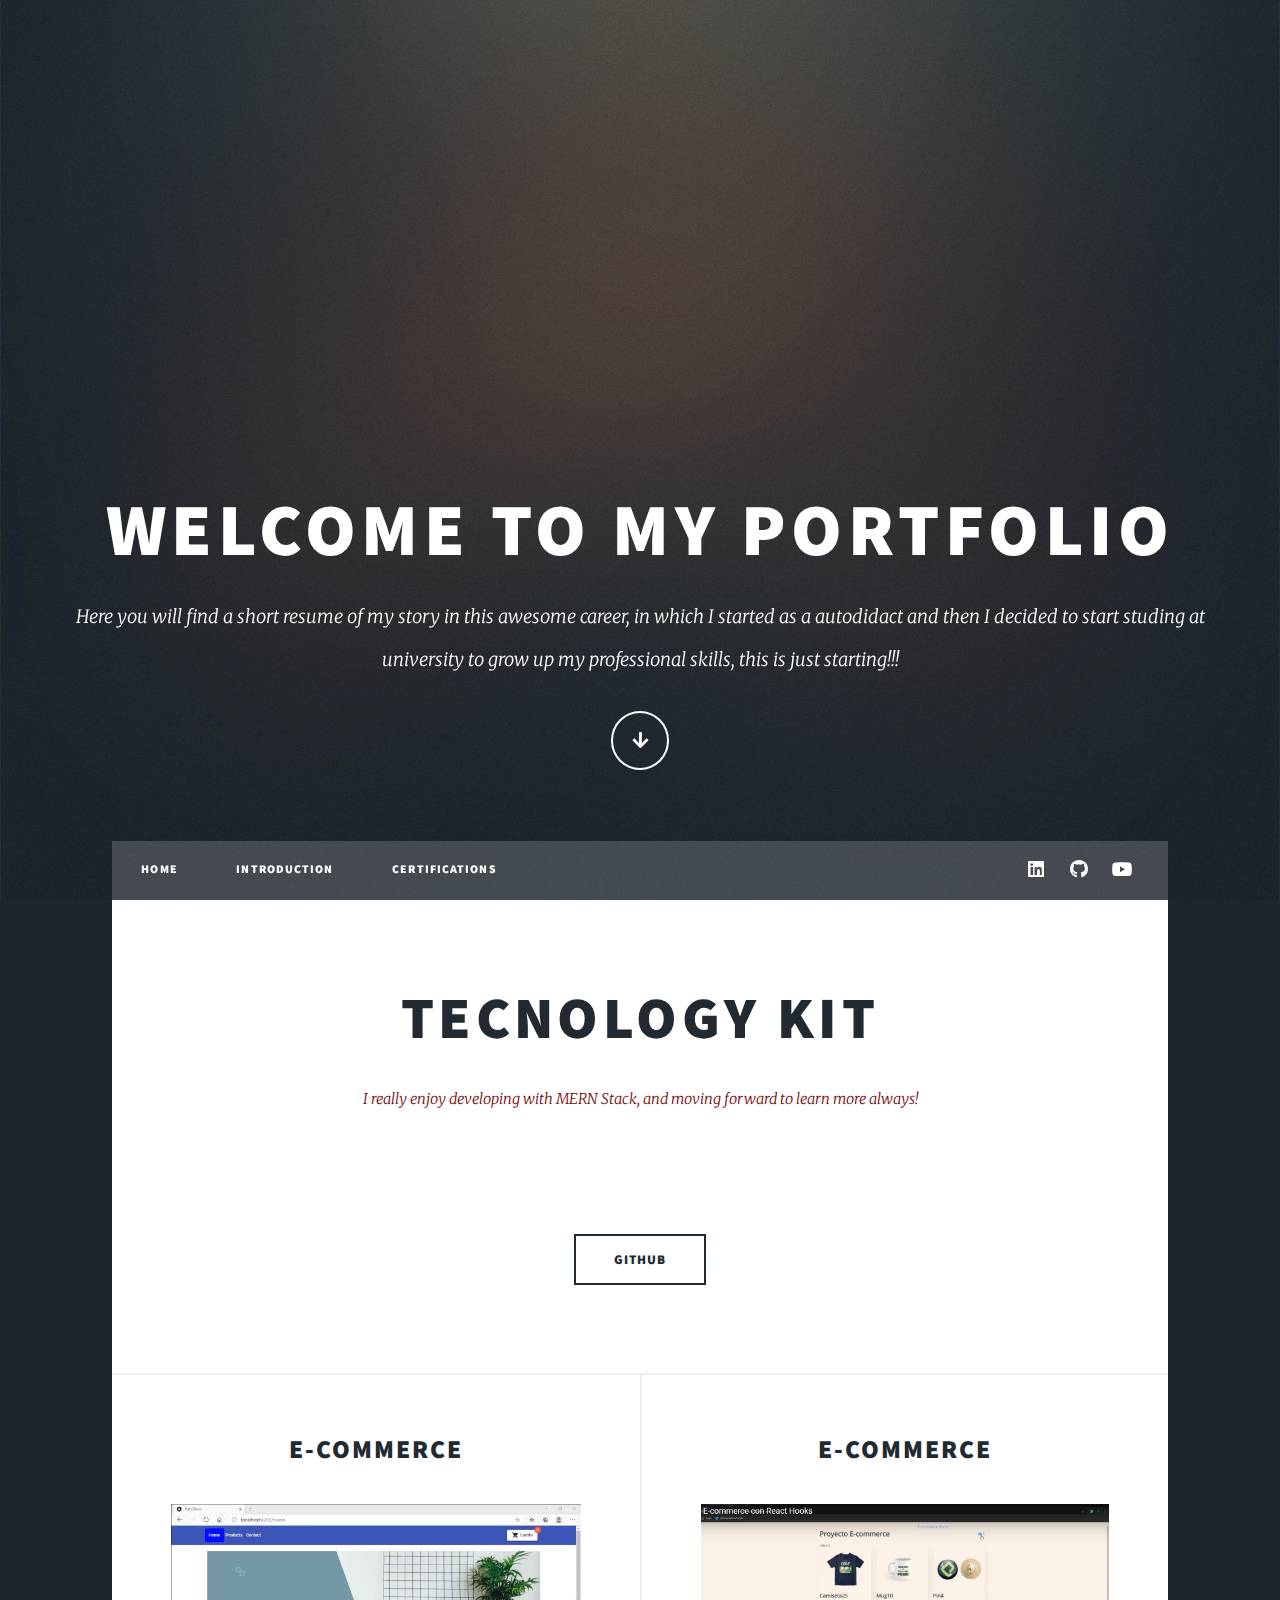
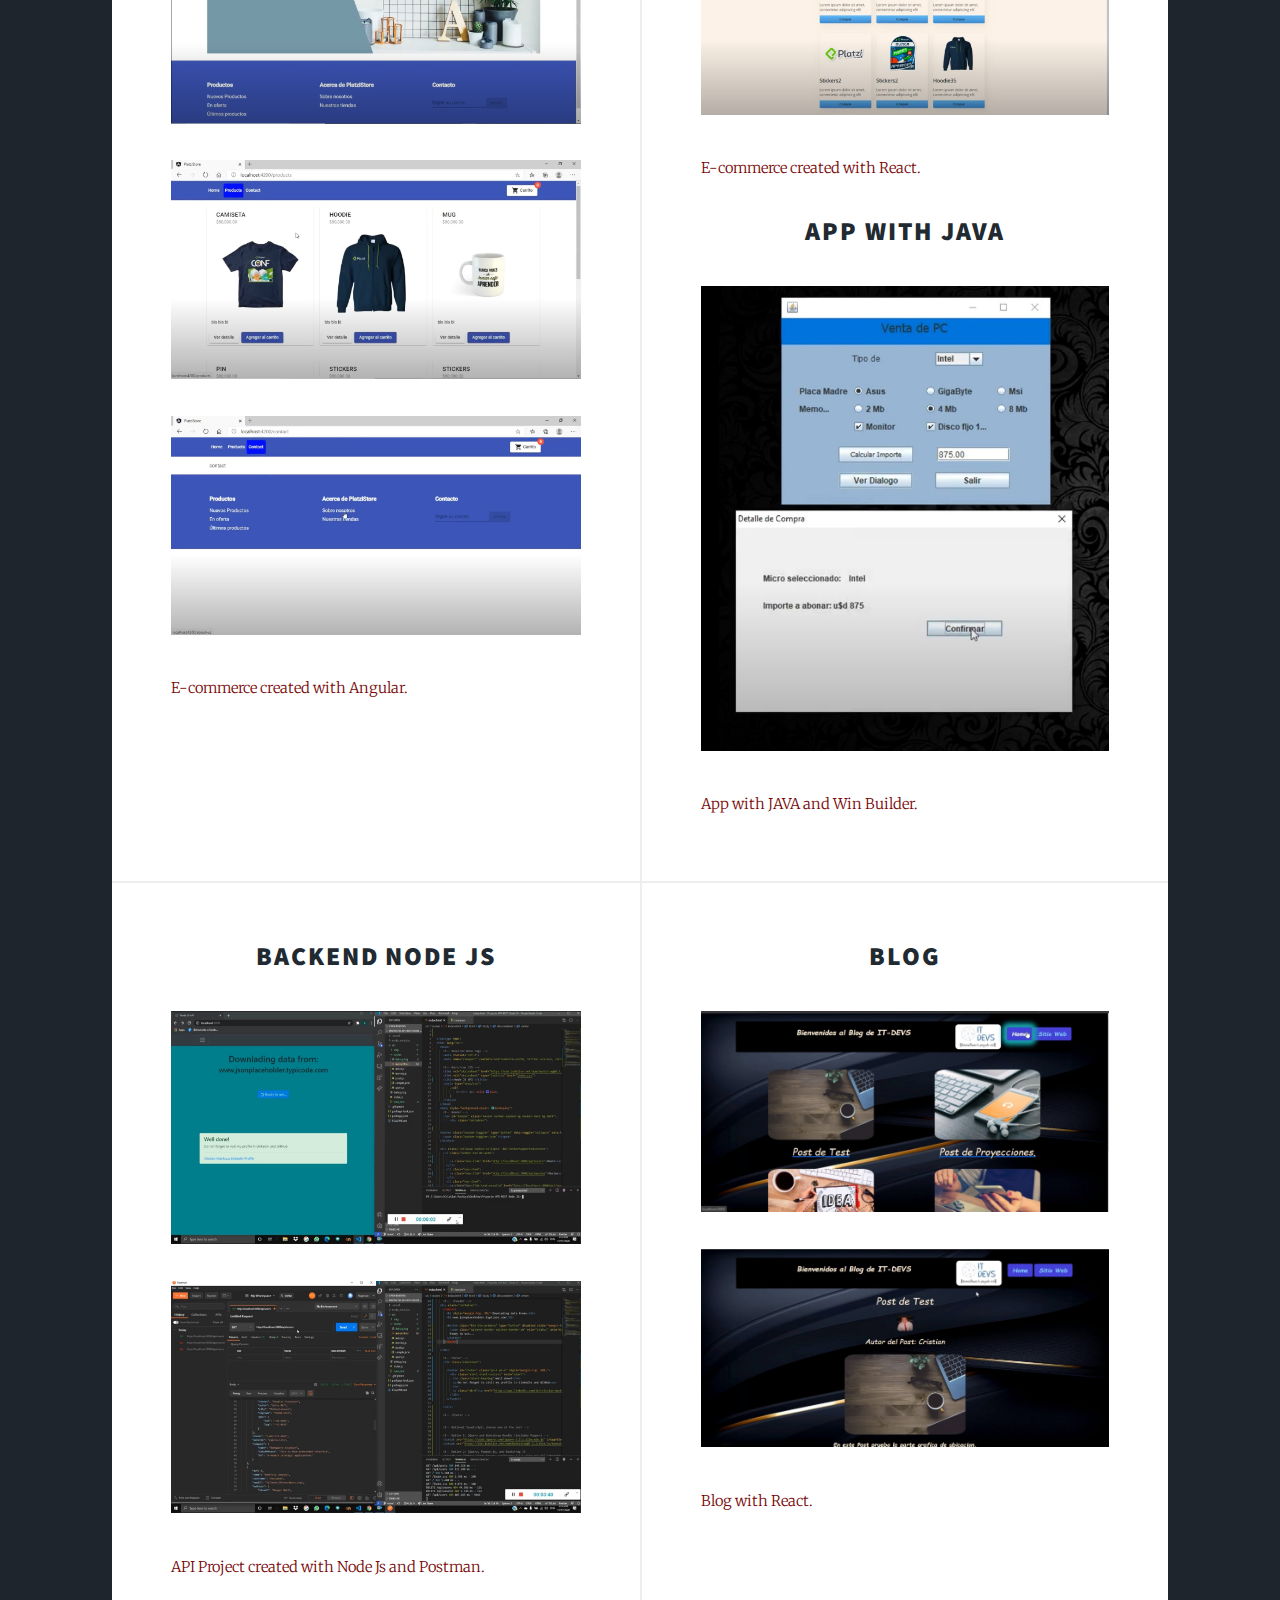
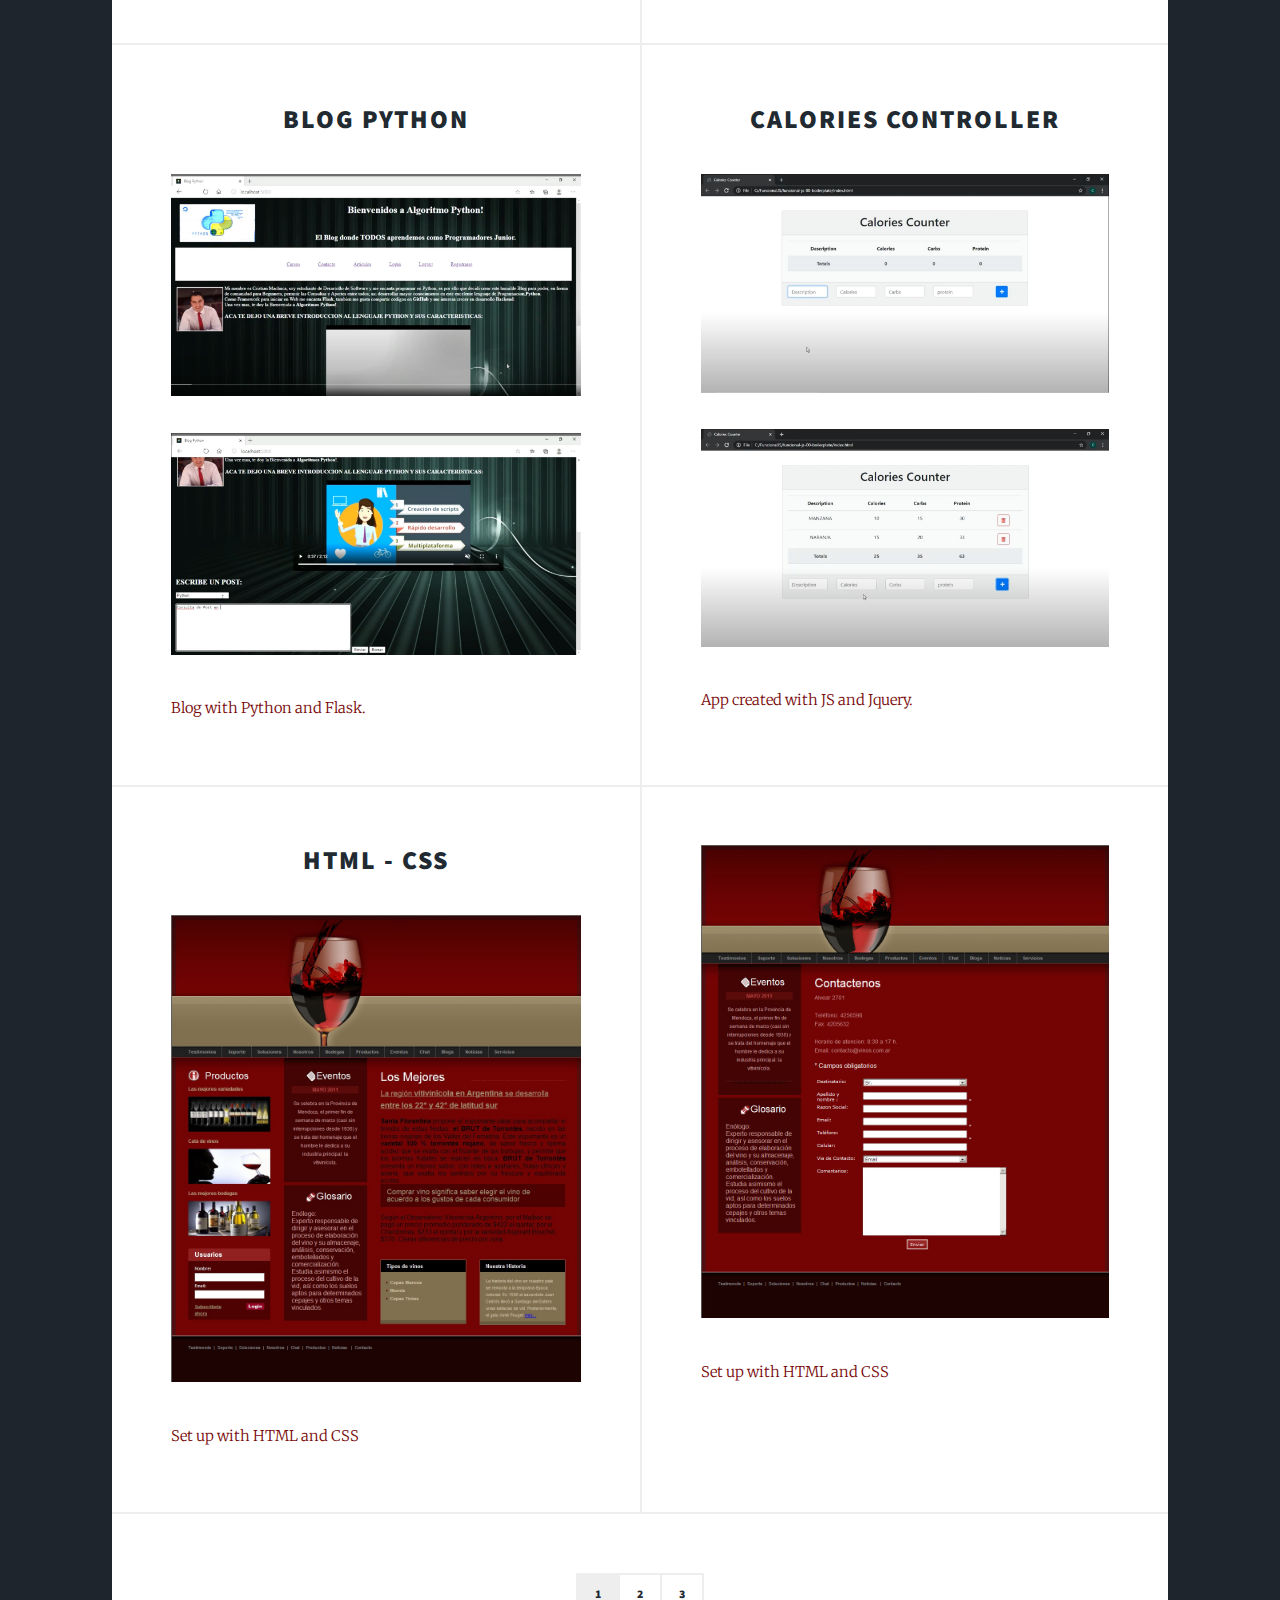
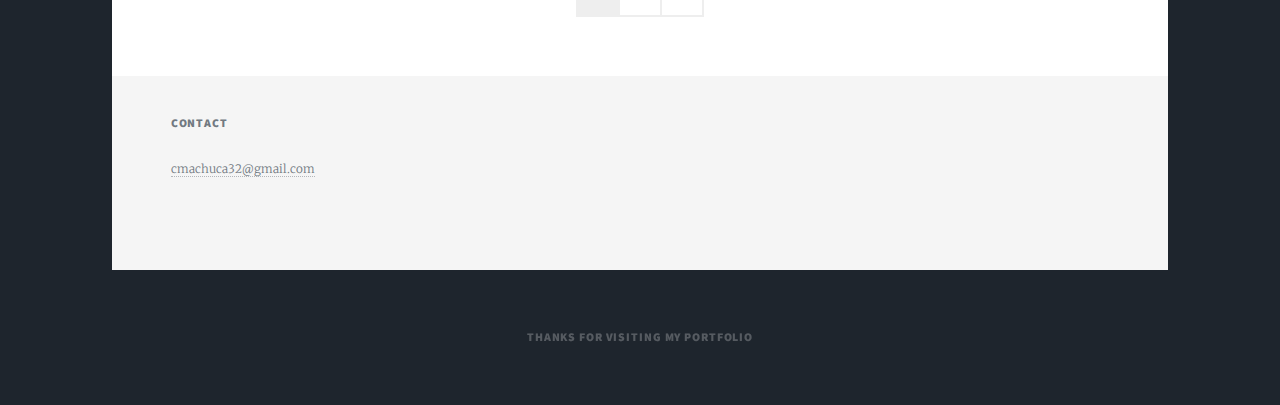
==== commit b5d69247: "Ready" ====
--- a/index.html
+++ b/index.html
@@ -202,7 +202,7 @@
 
 				<!-- Copyright -->
 					<div id="copyright">
-						<ul><li>&copy; Untitled</li><li>Design: <a href="https://html5up.net">HTML5 UP</a></li></ul>
+						<ul><li>Thanks for visiting my portfolio</li></ul>
 					</div>
 
 			</div>
